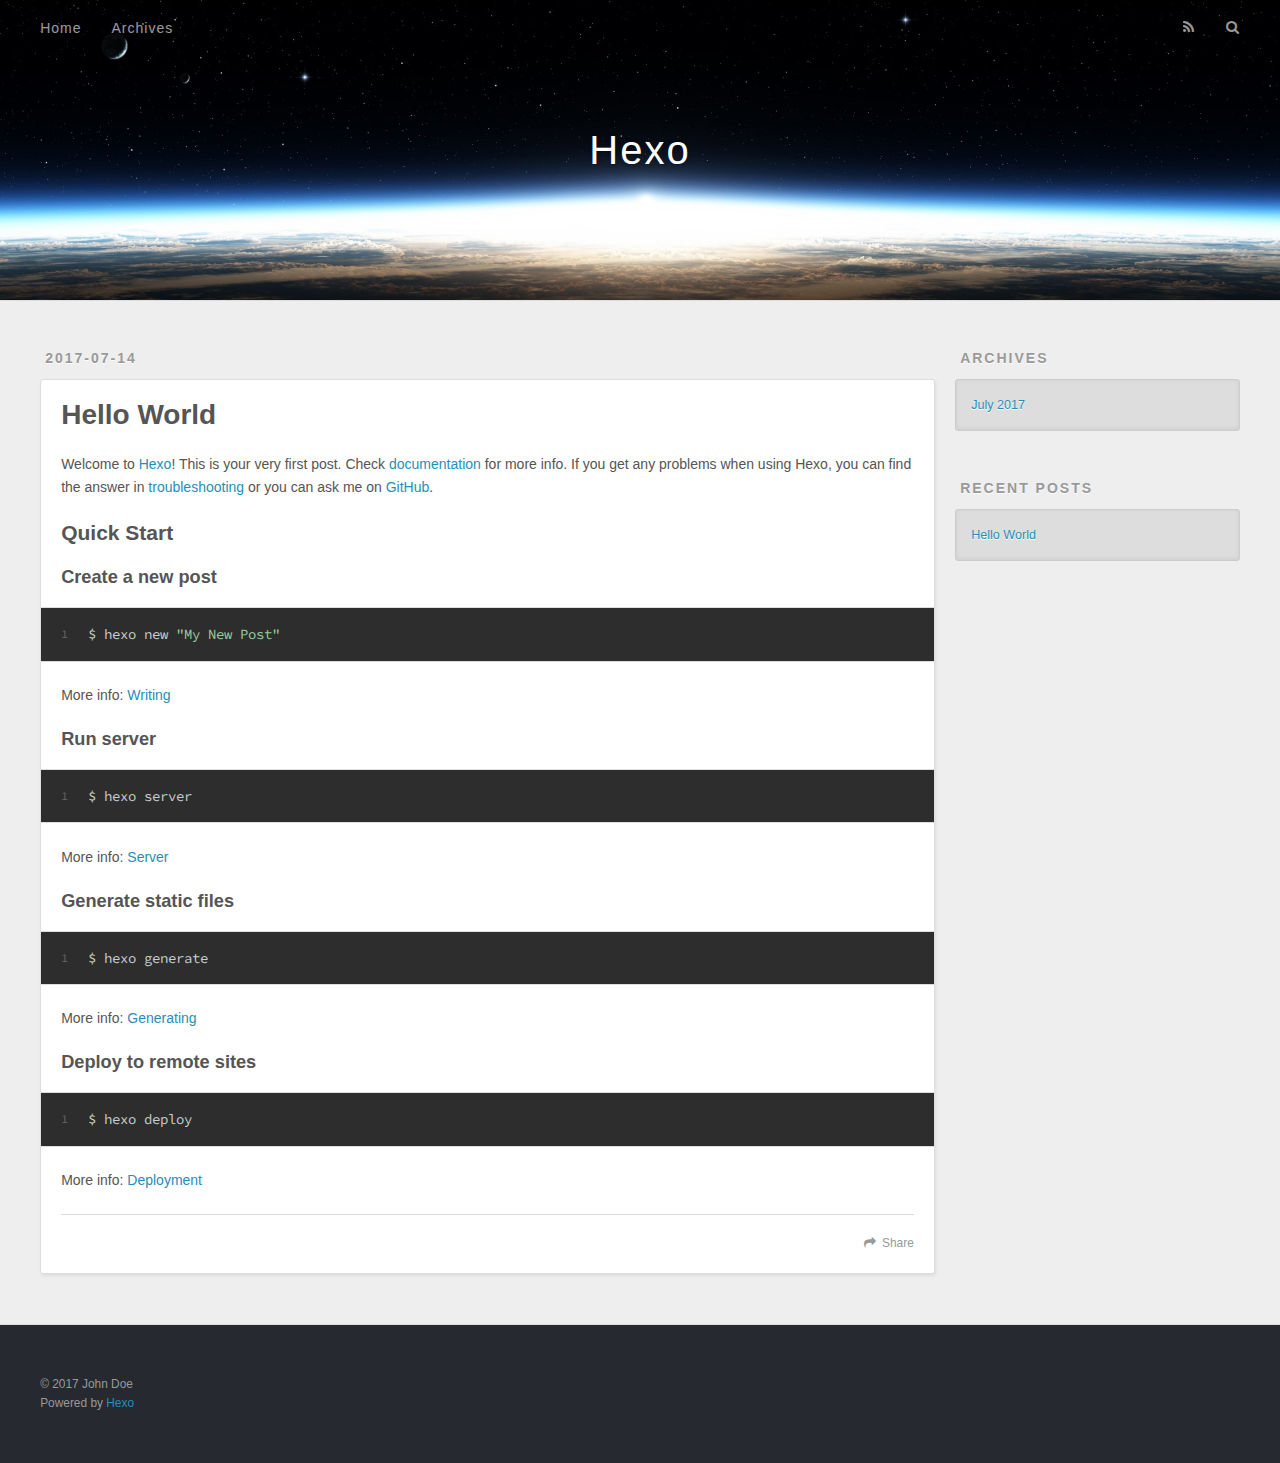
==== index.html @ 84d91fdc "Site updated: 2017-07-14 20:19:17" ====
<!DOCTYPE html>
<html>
<head>
  <meta charset="utf-8">
  
  <title>Hexo</title>
  <meta name="viewport" content="width=device-width, initial-scale=1, maximum-scale=1">
  <meta property="og:type" content="website">
<meta property="og:title" content="Hexo">
<meta property="og:url" content="http://yoursite.com/index.html">
<meta property="og:site_name" content="Hexo">
<meta name="twitter:card" content="summary">
<meta name="twitter:title" content="Hexo">
  
    <link rel="alternate" href="/atom.xml" title="Hexo" type="application/atom+xml">
  
  
    <link rel="icon" href="/favicon.png">
  
  
    <link href="//fonts.googleapis.com/css?family=Source+Code+Pro" rel="stylesheet" type="text/css">
  
  <link rel="stylesheet" href="/css/style.css">
  

</head>

<body>
  <div id="container">
    <div id="wrap">
      <header id="header">
  <div id="banner"></div>
  <div id="header-outer" class="outer">
    <div id="header-title" class="inner">
      <h1 id="logo-wrap">
        <a href="/" id="logo">Hexo</a>
      </h1>
      
    </div>
    <div id="header-inner" class="inner">
      <nav id="main-nav">
        <a id="main-nav-toggle" class="nav-icon"></a>
        
          <a class="main-nav-link" href="/">Home</a>
        
          <a class="main-nav-link" href="/archives">Archives</a>
        
      </nav>
      <nav id="sub-nav">
        
          <a id="nav-rss-link" class="nav-icon" href="/atom.xml" title="RSS Feed"></a>
        
        <a id="nav-search-btn" class="nav-icon" title="Search"></a>
      </nav>
      <div id="search-form-wrap">
        <form action="//google.com/search" method="get" accept-charset="UTF-8" class="search-form"><input type="search" name="q" class="search-form-input" placeholder="Search"><button type="submit" class="search-form-submit">&#xF002;</button><input type="hidden" name="sitesearch" value="http://yoursite.com"></form>
      </div>
    </div>
  </div>
</header>
      <div class="outer">
        <section id="main">
  
    <article id="post-hello-world" class="article article-type-post" itemscope itemprop="blogPost">
  <div class="article-meta">
    <a href="/2017/07/14/hello-world/" class="article-date">
  <time datetime="2017-07-14T12:05:17.000Z" itemprop="datePublished">2017-07-14</time>
</a>
    
  </div>
  <div class="article-inner">
    
    
      <header class="article-header">
        
  
    <h1 itemprop="name">
      <a class="article-title" href="/2017/07/14/hello-world/">Hello World</a>
    </h1>
  

      </header>
    
    <div class="article-entry" itemprop="articleBody">
      
        <p>Welcome to <a href="https://hexo.io/" target="_blank" rel="external">Hexo</a>! This is your very first post. Check <a href="https://hexo.io/docs/" target="_blank" rel="external">documentation</a> for more info. If you get any problems when using Hexo, you can find the answer in <a href="https://hexo.io/docs/troubleshooting.html" target="_blank" rel="external">troubleshooting</a> or you can ask me on <a href="https://github.com/hexojs/hexo/issues" target="_blank" rel="external">GitHub</a>.</p>
<h2 id="Quick-Start"><a href="#Quick-Start" class="headerlink" title="Quick Start"></a>Quick Start</h2><h3 id="Create-a-new-post"><a href="#Create-a-new-post" class="headerlink" title="Create a new post"></a>Create a new post</h3><figure class="highlight bash"><table><tr><td class="gutter"><pre><div class="line">1</div></pre></td><td class="code"><pre><div class="line">$ hexo new <span class="string">"My New Post"</span></div></pre></td></tr></table></figure>
<p>More info: <a href="https://hexo.io/docs/writing.html" target="_blank" rel="external">Writing</a></p>
<h3 id="Run-server"><a href="#Run-server" class="headerlink" title="Run server"></a>Run server</h3><figure class="highlight bash"><table><tr><td class="gutter"><pre><div class="line">1</div></pre></td><td class="code"><pre><div class="line">$ hexo server</div></pre></td></tr></table></figure>
<p>More info: <a href="https://hexo.io/docs/server.html" target="_blank" rel="external">Server</a></p>
<h3 id="Generate-static-files"><a href="#Generate-static-files" class="headerlink" title="Generate static files"></a>Generate static files</h3><figure class="highlight bash"><table><tr><td class="gutter"><pre><div class="line">1</div></pre></td><td class="code"><pre><div class="line">$ hexo generate</div></pre></td></tr></table></figure>
<p>More info: <a href="https://hexo.io/docs/generating.html" target="_blank" rel="external">Generating</a></p>
<h3 id="Deploy-to-remote-sites"><a href="#Deploy-to-remote-sites" class="headerlink" title="Deploy to remote sites"></a>Deploy to remote sites</h3><figure class="highlight bash"><table><tr><td class="gutter"><pre><div class="line">1</div></pre></td><td class="code"><pre><div class="line">$ hexo deploy</div></pre></td></tr></table></figure>
<p>More info: <a href="https://hexo.io/docs/deployment.html" target="_blank" rel="external">Deployment</a></p>

      
    </div>
    <footer class="article-footer">
      <a data-url="http://yoursite.com/2017/07/14/hello-world/" data-id="cj53tt9d00000xt2ygjlxd0qi" class="article-share-link">Share</a>
      
      
    </footer>
  </div>
  
</article>


  

</section>
        
          <aside id="sidebar">
  
    

  
    

  
    
  
    
  <div class="widget-wrap">
    <h3 class="widget-title">Archives</h3>
    <div class="widget">
      <ul class="archive-list"><li class="archive-list-item"><a class="archive-list-link" href="/archives/2017/07/">July 2017</a></li></ul>
    </div>
  </div>


  
    
  <div class="widget-wrap">
    <h3 class="widget-title">Recent Posts</h3>
    <div class="widget">
      <ul>
        
          <li>
            <a href="/2017/07/14/hello-world/">Hello World</a>
          </li>
        
      </ul>
    </div>
  </div>

  
</aside>
        
      </div>
      <footer id="footer">
  
  <div class="outer">
    <div id="footer-info" class="inner">
      &copy; 2017 John Doe<br>
      Powered by <a href="http://hexo.io/" target="_blank">Hexo</a>
    </div>
  </div>
</footer>
    </div>
    <nav id="mobile-nav">
  
    <a href="/" class="mobile-nav-link">Home</a>
  
    <a href="/archives" class="mobile-nav-link">Archives</a>
  
</nav>
    

<script src="//ajax.googleapis.com/ajax/libs/jquery/2.0.3/jquery.min.js"></script>


  <link rel="stylesheet" href="/fancybox/jquery.fancybox.css">
  <script src="/fancybox/jquery.fancybox.pack.js"></script>


<script src="/js/script.js"></script>

  </div>
</body>
</html>
---- css/style.css ----
body {
  width: 100%;
}
body:before,
body:after {
  content: "";
  display: table;
}
body:after {
  clear: both;
}
html,
body,
div,
span,
applet,
object,
iframe,
h1,
h2,
h3,
h4,
h5,
h6,
p,
blockquote,
pre,
a,
abbr,
acronym,
address,
big,
cite,
code,
del,
dfn,
em,
img,
ins,
kbd,
q,
s,
samp,
small,
strike,
strong,
sub,
sup,
tt,
var,
dl,
dt,
dd,
ol,
ul,
li,
fieldset,
form,
label,
legend,
table,
caption,
tbody,
tfoot,
thead,
tr,
th,
td {
  margin: 0;
  padding: 0;
  border: 0;
  outline: 0;
  font-weight: inherit;
  font-style: inherit;
  font-family: inherit;
  font-size: 100%;
  vertical-align: baseline;
}
body {
  line-height: 1;
  color: #000;
  background: #fff;
}
ol,
ul {
  list-style: none;
}
table {
  border-collapse: separate;
  border-spacing: 0;
  vertical-align: middle;
}
caption,
th,
td {
  text-align: left;
  font-weight: normal;
  vertical-align: middle;
}
a img {
  border: none;
}
input,
button {
  margin: 0;
  padding: 0;
}
input::-moz-focus-inner,
button::-moz-focus-inner {
  border: 0;
  padding: 0;
}
@font-face {
  font-family: FontAwesome;
  font-style: normal;
  font-weight: normal;
  src: url("fonts/fontawesome-webfont.eot?v=#4.0.3");
  src: url("fonts/fontawesome-webfont.eot?#iefix&v=#4.0.3") format("embedded-opentype"), url("fonts/fontawesome-webfont.woff?v=#4.0.3") format("woff"), url("fonts/fontawesome-webfont.ttf?v=#4.0.3") format("truetype"), url("fonts/fontawesome-webfont.svg#fontawesomeregular?v=#4.0.3") format("svg");
}
html,
body,
#container {
  height: 100%;
}
body {
  background: #eee;
  font: 14px "Helvetica Neue", Helvetica, Arial, sans-serif;
  -webkit-text-size-adjust: 100%;
}
.outer {
  max-width: 1220px;
  margin: 0 auto;
  padding: 0 20px;
}
.outer:before,
.outer:after {
  content: "";
  display: table;
}
.outer:after {
  clear: both;
}
.inner {
  display: inline;
  float: left;
  width: 98.33333333333333%;
  margin: 0 0.833333333333333%;
}
.left,
.alignleft {
  float: left;
}
.right,
.alignright {
  float: right;
}
.clear {
  clear: both;
}
#container {
  position: relative;
}
.mobile-nav-on {
  overflow: hidden;
}
#wrap {
  height: 100%;
  width: 100%;
  position: absolute;
  top: 0;
  left: 0;
  -webkit-transition: 0.2s ease-out;
  -moz-transition: 0.2s ease-out;
  -ms-transition: 0.2s ease-out;
  transition: 0.2s ease-out;
  z-index: 1;
  background: #eee;
}
.mobile-nav-on #wrap {
  left: 280px;
}
@media screen and (min-width: 768px) {
  #main {
    display: inline;
    float: left;
    width: 73.33333333333333%;
    margin: 0 0.833333333333333%;
  }
}
.article-date,
.article-category-link,
.archive-year,
.widget-title {
  text-decoration: none;
  text-transform: uppercase;
  letter-spacing: 2px;
  color: #999;
  margin-bottom: 1em;
  margin-left: 5px;
  line-height: 1em;
  text-shadow: 0 1px #fff;
  font-weight: bold;
}
.article-inner,
.archive-article-inner {
  background: #fff;
  -webkit-box-shadow: 1px 2px 3px #ddd;
  box-shadow: 1px 2px 3px #ddd;
  border: 1px solid #ddd;
  border-radius: 3px;
}
.article-entry h1,
.widget h1 {
  font-size: 2em;
}
.article-entry h2,
.widget h2 {
  font-size: 1.5em;
}
.article-entry h3,
.widget h3 {
  font-size: 1.3em;
}
.article-entry h4,
.widget h4 {
  font-size: 1.2em;
}
.article-entry h5,
.widget h5 {
  font-size: 1em;
}
.article-entry h6,
.widget h6 {
  font-size: 1em;
  color: #999;
}
.article-entry hr,
.widget hr {
  border: 1px dashed #ddd;
}
.article-entry strong,
.widget strong {
  font-weight: bold;
}
.article-entry em,
.widget em,
.article-entry cite,
.widget cite {
  font-style: italic;
}
.article-entry sup,
.widget sup,
.article-entry sub,
.widget sub {
  font-size: 0.75em;
  line-height: 0;
  position: relative;
  vertical-align: baseline;
}
.article-entry sup,
.widget sup {
  top: -0.5em;
}
.article-entry sub,
.widget sub {
  bottom: -0.2em;
}
.article-entry small,
.widget small {
  font-size: 0.85em;
}
.article-entry acronym,
.widget acronym,
.article-entry abbr,
.widget abbr {
  border-bottom: 1px dotted;
}
.article-entry ul,
.widget ul,
.article-entry ol,
.widget ol,
.article-entry dl,
.widget dl {
  margin: 0 20px;
  line-height: 1.6em;
}
.article-entry ul ul,
.widget ul ul,
.article-entry ol ul,
.widget ol ul,
.article-entry ul ol,
.widget ul ol,
.article-entry ol ol,
.widget ol ol {
  margin-top: 0;
  margin-bottom: 0;
}
.article-entry ul,
.widget ul {
  list-style: disc;
}
.article-entry ol,
.widget ol {
  list-style: decimal;
}
.article-entry dt,
.widget dt {
  font-weight: bold;
}
#header {
  height: 300px;
  position: relative;
  border-bottom: 1px solid #ddd;
}
#header:before,
#header:after {
  content: "";
  position: absolute;
  left: 0;
  right: 0;
  height: 40px;
}
#header:before {
  top: 0;
  background: -webkit-linear-gradient(rgba(0,0,0,0.2), transparent);
  background: -moz-linear-gradient(rgba(0,0,0,0.2), transparent);
  background: -ms-linear-gradient(rgba(0,0,0,0.2), transparent);
  background: linear-gradient(rgba(0,0,0,0.2), transparent);
}
#header:after {
  bottom: 0;
  background: -webkit-linear-gradient(transparent, rgba(0,0,0,0.2));
  background: -moz-linear-gradient(transparent, rgba(0,0,0,0.2));
  background: -ms-linear-gradient(transparent, rgba(0,0,0,0.2));
  background: linear-gradient(transparent, rgba(0,0,0,0.2));
}
#header-outer {
  height: 100%;
  position: relative;
}
#header-inner {
  position: relative;
  overflow: hidden;
}
#banner {
  position: absolute;
  top: 0;
  left: 0;
  width: 100%;
  height: 100%;
  background: url("images/banner.jpg") center #000;
  -webkit-background-size: cover;
  -moz-background-size: cover;
  background-size: cover;
  z-index: -1;
}
#header-title {
  text-align: center;
  height: 40px;
  position: absolute;
  top: 50%;
  left: 0;
  margin-top: -20px;
}
#logo,
#subtitle {
  text-decoration: none;
  color: #fff;
  font-weight: 300;
  text-shadow: 0 1px 4px rgba(0,0,0,0.3);
}
#logo {
  font-size: 40px;
  line-height: 40px;
  letter-spacing: 2px;
}
#subtitle {
  font-size: 16px;
  line-height: 16px;
  letter-spacing: 1px;
}
#subtitle-wrap {
  margin-top: 16px;
}
#main-nav {
  float: left;
  margin-left: -15px;
}
.nav-icon,
.main-nav-link {
  float: left;
  color: #fff;
  opacity: 0.6;
  text-decoration: none;
  text-shadow: 0 1px rgba(0,0,0,0.2);
  -webkit-transition: opacity 0.2s;
  -moz-transition: opacity 0.2s;
  -ms-transition: opacity 0.2s;
  transition: opacity 0.2s;
  display: block;
  padding: 20px 15px;
}
.nav-icon:hover,
.main-nav-link:hover {
  opacity: 1;
}
.nav-icon {
  font-family: FontAwesome;
  text-align: center;
  font-size: 14px;
  width: 14px;
  height: 14px;
  padding: 20px 15px;
  position: relative;
  cursor: pointer;
}
.main-nav-link {
  font-weight: 300;
  letter-spacing: 1px;
}
@media screen and (max-width: 479px) {
  .main-nav-link {
    display: none;
  }
}
#main-nav-toggle {
  display: none;
}
#main-nav-toggle:before {
  content: "\f0c9";
}
@media screen and (max-width: 479px) {
  #main-nav-toggle {
    display: block;
  }
}
#sub-nav {
  float: right;
  margin-right: -15px;
}
#nav-rss-link:before {
  content: "\f09e";
}
#nav-search-btn:before {
  content: "\f002";
}
#search-form-wrap {
  position: absolute;
  top: 15px;
  width: 150px;
  height: 30px;
  right: -150px;
  opacity: 0;
  -webkit-transition: 0.2s ease-out;
  -moz-transition: 0.2s ease-out;
  -ms-transition: 0.2s ease-out;
  transition: 0.2s ease-out;
}
#search-form-wrap.on {
  opacity: 1;
  right: 0;
}
@media screen and (max-width: 479px) {
  #search-form-wrap {
    width: 100%;
    right: -100%;
  }
}
.search-form {
  position: absolute;
  top: 0;
  left: 0;
  right: 0;
  background: #fff;
  padding: 5px 15px;
  border-radius: 15px;
  -webkit-box-shadow: 0 0 10px rgba(0,0,0,0.3);
  box-shadow: 0 0 10px rgba(0,0,0,0.3);
}
.search-form-input {
  border: none;
  background: none;
  color: #555;
  width: 100%;
  font: 13px "Helvetica Neue", Helvetica, Arial, sans-serif;
  outline: none;
}
.search-form-input::-webkit-search-results-decoration,
.search-form-input::-webkit-search-cancel-button {
  -webkit-appearance: none;
}
.search-form-submit {
  position: absolute;
  top: 50%;
  right: 10px;
  margin-top: -7px;
  font: 13px FontAwesome;
  border: none;
  background: none;
  color: #bbb;
  cursor: pointer;
}
.search-form-submit:hover,
.search-form-submit:focus {
  color: #777;
}
.article {
  margin: 50px 0;
}
.article-inner {
  overflow: hidden;
}
.article-meta:before,
.article-meta:after {
  content: "";
  display: table;
}
.article-meta:after {
  clear: both;
}
.article-date {
  float: left;
}
.article-category {
  float: left;
  line-height: 1em;
  color: #ccc;
  text-shadow: 0 1px #fff;
  margin-left: 8px;
}
.article-category:before {
  content: "\2022";
}
.article-category-link {
  margin: 0 12px 1em;
}
.article-header {
  padding: 20px 20px 0;
}
.article-title {
  text-decoration: none;
  font-size: 2em;
  font-weight: bold;
  color: #555;
  line-height: 1.1em;
  -webkit-transition: color 0.2s;
  -moz-transition: color 0.2s;
  -ms-transition: color 0.2s;
  transition: color 0.2s;
}
a.article-title:hover {
  color: #258fb8;
}
.article-entry {
  color: #555;
  padding: 0 20px;
}
.article-entry:before,
.article-entry:after {
  content: "";
  display: table;
}
.article-entry:after {
  clear: both;
}
.article-entry p,
.article-entry table {
  line-height: 1.6em;
  margin: 1.6em 0;
}
.article-entry h1,
.article-entry h2,
.article-entry h3,
.article-entry h4,
.article-entry h5,
.article-entry h6 {
  font-weight: bold;
}
.article-entry h1,
.article-entry h2,
.article-entry h3,
.article-entry h4,
.article-entry h5,
.article-entry h6 {
  line-height: 1.1em;
  margin: 1.1em 0;
}
.article-entry a {
  color: #258fb8;
  text-decoration: none;
}
.article-entry a:hover {
  text-decoration: underline;
}
.article-entry ul,
.article-entry ol,
.article-entry dl {
  margin-top: 1.6em;
  margin-bottom: 1.6em;
}
.article-entry img,
.article-entry video {
  max-width: 100%;
  height: auto;
  display: block;
  margin: auto;
}
.article-entry iframe {
  border: none;
}
.article-entry table {
  width: 100%;
  border-collapse: collapse;
  border-spacing: 0;
}
.article-entry th {
  font-weight: bold;
  border-bottom: 3px solid #ddd;
  padding-bottom: 0.5em;
}
.article-entry td {
  border-bottom: 1px solid #ddd;
  padding: 10px 0;
}
.article-entry blockquote {
  font-family: Georgia, "Times New Roman", serif;
  font-size: 1.4em;
  margin: 1.6em 20px;
  text-align: center;
}
.article-entry blockquote footer {
  font-size: 14px;
  margin: 1.6em 0;
  font-family: "Helvetica Neue", Helvetica, Arial, sans-serif;
}
.article-entry blockquote footer cite:before {
  content: "—";
  padding: 0 0.5em;
}
.article-entry .pullquote {
  text-align: left;
  width: 45%;
  margin: 0;
}
.article-entry .pullquote.left {
  margin-left: 0.5em;
  margin-right: 1em;
}
.article-entry .pullquote.right {
  margin-right: 0.5em;
  margin-left: 1em;
}
.article-entry .caption {
  color: #999;
  display: block;
  font-size: 0.9em;
  margin-top: 0.5em;
  position: relative;
  text-align: center;
}
.article-entry .video-container {
  position: relative;
  padding-top: 56.25%;
  height: 0;
  overflow: hidden;
}
.article-entry .video-container iframe,
.article-entry .video-container object,
.article-entry .video-container embed {
  position: absolute;
  top: 0;
  left: 0;
  width: 100%;
  height: 100%;
  margin-top: 0;
}
.article-more-link a {
  display: inline-block;
  line-height: 1em;
  padding: 6px 15px;
  border-radius: 15px;
  background: #eee;
  color: #999;
  text-shadow: 0 1px #fff;
  text-decoration: none;
}
.article-more-link a:hover {
  background: #258fb8;
  color: #fff;
  text-decoration: none;
  text-shadow: 0 1px #1e7293;
}
.article-footer {
  font-size: 0.85em;
  line-height: 1.6em;
  border-top: 1px solid #ddd;
  padding-top: 1.6em;
  margin: 0 20px 20px;
}
.article-footer:before,
.article-footer:after {
  content: "";
  display: table;
}
.article-footer:after {
  clear: both;
}
.article-footer a {
  color: #999;
  text-decoration: none;
}
.article-footer a:hover {
  color: #555;
}
.article-tag-list-item {
  float: left;
  margin-right: 10px;
}
.article-tag-list-link:before {
  content: "#";
}
.article-comment-link {
  float: right;
}
.article-comment-link:before {
  content: "\f075";
  font-family: FontAwesome;
  padding-right: 8px;
}
.article-share-link {
  cursor: pointer;
  float: right;
  margin-left: 20px;
}
.article-share-link:before {
  content: "\f064";
  font-family: FontAwesome;
  padding-right: 6px;
}
#article-nav {
  position: relative;
}
#article-nav:before,
#article-nav:after {
  content: "";
  display: table;
}
#article-nav:after {
  clear: both;
}
@media screen and (min-width: 768px) {
  #article-nav {
    margin: 50px 0;
  }
  #article-nav:before {
    width: 8px;
    height: 8px;
    position: absolute;
    top: 50%;
    left: 50%;
    margin-top: -4px;
    margin-left: -4px;
    content: "";
    border-radius: 50%;
    background: #ddd;
    -webkit-box-shadow: 0 1px 2px #fff;
    box-shadow: 0 1px 2px #fff;
  }
}
.article-nav-link-wrap {
  text-decoration: none;
  text-shadow: 0 1px #fff;
  color: #999;
  -webkit-box-sizing: border-box;
  -moz-box-sizing: border-box;
  box-sizing: border-box;
  margin-top: 50px;
  text-align: center;
  display: block;
}
.article-nav-link-wrap:hover {
  color: #555;
}
@media screen and (min-width: 768px) {
  .article-nav-link-wrap {
    width: 50%;
    margin-top: 0;
  }
}
@media screen and (min-width: 768px) {
  #article-nav-newer {
    float: left;
    text-align: right;
    padding-right: 20px;
  }
}
@media screen and (min-width: 768px) {
  #article-nav-older {
    float: right;
    text-align: left;
    padding-left: 20px;
  }
}
.article-nav-caption {
  text-transform: uppercase;
  letter-spacing: 2px;
  color: #ddd;
  line-height: 1em;
  font-weight: bold;
}
#article-nav-newer .article-nav-caption {
  margin-right: -2px;
}
.article-nav-title {
  font-size: 0.85em;
  line-height: 1.6em;
  margin-top: 0.5em;
}
.article-share-box {
  position: absolute;
  display: none;
  background: #fff;
  -webkit-box-shadow: 1px 2px 10px rgba(0,0,0,0.2);
  box-shadow: 1px 2px 10px rgba(0,0,0,0.2);
  border-radius: 3px;
  margin-left: -145px;
  overflow: hidden;
  z-index: 1;
}
.article-share-box.on {
  display: block;
}
.article-share-input {
  width: 100%;
  background: none;
  -webkit-box-sizing: border-box;
  -moz-box-sizing: border-box;
  box-sizing: border-box;
  font: 14px "Helvetica Neue", Helvetica, Arial, sans-serif;
  padding: 0 15px;
  color: #555;
  outline: none;
  border: 1px solid #ddd;
  border-radius: 3px 3px 0 0;
  height: 36px;
  line-height: 36px;
}
.article-share-links {
  background: #eee;
}
.article-share-links:before,
.article-share-links:after {
  content: "";
  display: table;
}
.article-share-links:after {
  clear: both;
}
.article-share-twitter,
.article-share-facebook,
.article-share-pinterest,
.article-share-google {
  width: 50px;
  height: 36px;
  display: block;
  float: left;
  position: relative;
  color: #999;
  text-shadow: 0 1px #fff;
}
.article-share-twitter:before,
.article-share-facebook:before,
.article-share-pinterest:before,
.article-share-google:before {
  font-size: 20px;
  font-family: FontAwesome;
  width: 20px;
  height: 20px;
  position: absolute;
  top: 50%;
  left: 50%;
  margin-top: -10px;
  margin-left: -10px;
  text-align: center;
}
.article-share-twitter:hover,
.article-share-facebook:hover,
.article-share-pinterest:hover,
.article-share-google:hover {
  color: #fff;
}
.article-share-twitter:before {
  content: "\f099";
}
.article-share-twitter:hover {
  background: #00aced;
  text-shadow: 0 1px #008abe;
}
.article-share-facebook:before {
  content: "\f09a";
}
.article-share-facebook:hover {
  background: #3b5998;
  text-shadow: 0 1px #2f477a;
}
.article-share-pinterest:before {
  content: "\f0d2";
}
.article-share-pinterest:hover {
  background: #cb2027;
  text-shadow: 0 1px #a21a1f;
}
.article-share-google:before {
  content: "\f0d5";
}
.article-share-google:hover {
  background: #dd4b39;
  text-shadow: 0 1px #be3221;
}
.article-gallery {
  background: #000;
  position: relative;
}
.article-gallery-photos {
  position: relative;
  overflow: hidden;
}
.article-gallery-img {
  display: none;
  max-width: 100%;
}
.article-gallery-img:first-child {
  display: block;
}
.article-gallery-img.loaded {
  position: absolute;
  display: block;
}
.article-gallery-img img {
  display: block;
  max-width: 100%;
  margin: 0 auto;
}
#comments {
  background: #fff;
  -webkit-box-shadow: 1px 2px 3px #ddd;
  box-shadow: 1px 2px 3px #ddd;
  padding: 20px;
  border: 1px solid #ddd;
  border-radius: 3px;
  margin: 50px 0;
}
#comments a {
  color: #258fb8;
}
.archives-wrap {
  margin: 50px 0;
}
.archives:before,
.archives:after {
  content: "";
  display: table;
}
.archives:after {
  clear: both;
}
.archive-year-wrap {
  margin-bottom: 1em;
}
.archives {
  -webkit-column-gap: 10px;
  -moz-column-gap: 10px;
  column-gap: 10px;
}
@media screen and (min-width: 480px) and (max-width: 767px) {
  .archives {
    -webkit-column-count: 2;
    -moz-column-count: 2;
    column-count: 2;
  }
}
@media screen and (min-width: 768px) {
  .archives {
    -webkit-column-count: 3;
    -moz-column-count: 3;
    column-count: 3;
  }
}
.archive-article {
  -webkit-column-break-inside: avoid;
  page-break-inside: avoid;
  overflow: hidden;
  break-inside: avoid-column;
}
.archive-article-inner {
  padding: 10px;
  margin-bottom: 15px;
}
.archive-article-title {
  text-decoration: none;
  font-weight: bold;
  color: #555;
  -webkit-transition: color 0.2s;
  -moz-transition: color 0.2s;
  -ms-transition: color 0.2s;
  transition: color 0.2s;
  line-height: 1.6em;
}
.archive-article-title:hover {
  color: #258fb8;
}
.archive-article-footer {
  margin-top: 1em;
}
.archive-article-date {
  color: #999;
  text-decoration: none;
  font-size: 0.85em;
  line-height: 1em;
  margin-bottom: 0.5em;
  display: block;
}
#page-nav {
  margin: 50px auto;
  background: #fff;
  -webkit-box-shadow: 1px 2px 3px #ddd;
  box-shadow: 1px 2px 3px #ddd;
  border: 1px solid #ddd;
  border-radius: 3px;
  text-align: center;
  color: #999;
  overflow: hidden;
}
#page-nav:before,
#page-nav:after {
  content: "";
  display: table;
}
#page-nav:after {
  clear: both;
}
#page-nav a,
#page-nav span {
  padding: 10px 20px;
  line-height: 1;
  height: 2ex;
}
#page-nav a {
  color: #999;
  text-decoration: none;
}
#page-nav a:hover {
  background: #999;
  color: #fff;
}
#page-nav .prev {
  float: left;
}
#page-nav .next {
  float: right;
}
#page-nav .page-number {
  display: inline-block;
}
@media screen and (max-width: 479px) {
  #page-nav .page-number {
    display: none;
  }
}
#page-nav .current {
  color: #555;
  font-weight: bold;
}
#page-nav .space {
  color: #ddd;
}
#footer {
  background: #262a30;
  padding: 50px 0;
  border-top: 1px solid #ddd;
  color: #999;
}
#footer a {
  color: #258fb8;
  text-decoration: none;
}
#footer a:hover {
  text-decoration: underline;
}
#footer-info {
  line-height: 1.6em;
  font-size: 0.85em;
}
.article-entry pre,
.article-entry .highlight {
  background: #2d2d2d;
  margin: 0 -20px;
  padding: 15px 20px;
  border-style: solid;
  border-color: #ddd;
  border-width: 1px 0;
  overflow: auto;
  color: #ccc;
  line-height: 22.400000000000002px;
}
.article-entry .highlight .gutter pre,
.article-entry .gist .gist-file .gist-data .line-numbers {
  color: #666;
  font-size: 0.85em;
}
.article-entry pre,
.article-entry code {
  font-family: "Source Code Pro", Consolas, Monaco, Menlo, Consolas, monospace;
}
.article-entry code {
  background: #eee;
  text-shadow: 0 1px #fff;
  padding: 0 0.3em;
}
.article-entry pre code {
  background: none;
  text-shadow: none;
  padding: 0;
}
.article-entry .highlight pre {
  border: none;
  margin: 0;
  padding: 0;
}
.article-entry .highlight table {
  margin: 0;
  width: auto;
}
.article-entry .highlight td {
  border: none;
  padding: 0;
}
.article-entry .highlight figcaption {
  font-size: 0.85em;
  color: #999;
  line-height: 1em;
  margin-bottom: 1em;
}
.article-entry .highlight figcaption:before,
.article-entry .highlight figcaption:after {
  content: "";
  display: table;
}
.article-entry .highlight figcaption:after {
  clear: both;
}
.article-entry .highlight figcaption a {
  float: right;
}
.article-entry .highlight .gutter pre {
  text-align: right;
  padding-right: 20px;
}
.article-entry .highlight .line {
  height: 22.400000000000002px;
}
.article-entry .highlight .line.marked {
  background: #515151;
}
.article-entry .gist {
  margin: 0 -20px;
  border-style: solid;
  border-color: #ddd;
  border-width: 1px 0;
  background: #2d2d2d;
  padding: 15px 20px 15px 0;
}
.article-entry .gist .gist-file {
  border: none;
  font-family: "Source Code Pro", Consolas, Monaco, Menlo, Consolas, monospace;
  margin: 0;
}
.article-entry .gist .gist-file .gist-data {
  background: none;
  border: none;
}
.article-entry .gist .gist-file .gist-data .line-numbers {
  background: none;
  border: none;
  padding: 0 20px 0 0;
}
.article-entry .gist .gist-file .gist-data .line-data {
  padding: 0 !important;
}
.article-entry .gist .gist-file .highlight {
  margin: 0;
  padding: 0;
  border: none;
}
.article-entry .gist .gist-file .gist-meta {
  background: #2d2d2d;
  color: #999;
  font: 0.85em "Helvetica Neue", Helvetica, Arial, sans-serif;
  text-shadow: 0 0;
  padding: 0;
  margin-top: 1em;
  margin-left: 20px;
}
.article-entry .gist .gist-file .gist-meta a {
  color: #258fb8;
  font-weight: normal;
}
.article-entry .gist .gist-file .gist-meta a:hover {
  text-decoration: underline;
}
pre .comment,
pre .title {
  color: #999;
}
pre .variable,
pre .attribute,
pre .tag,
pre .regexp,
pre .ruby .constant,
pre .xml .tag .title,
pre .xml .pi,
pre .xml .doctype,
pre .html .doctype,
pre .css .id,
pre .css .class,
pre .css .pseudo {
  color: #f2777a;
}
pre .number,
pre .preprocessor,
pre .built_in,
pre .literal,
pre .params,
pre .constant {
  color: #f99157;
}
pre .class,
pre .ruby .class .title,
pre .css .rules .attribute {
  color: #9c9;
}
pre .string,
pre .value,
pre .inheritance,
pre .header,
pre .ruby .symbol,
pre .xml .cdata {
  color: #9c9;
}
pre .css .hexcolor {
  color: #6cc;
}
pre .function,
pre .python .decorator,
pre .python .title,
pre .ruby .function .title,
pre .ruby .title .keyword,
pre .perl .sub,
pre .javascript .title,
pre .coffeescript .title {
  color: #69c;
}
pre .keyword,
pre .javascript .function {
  color: #c9c;
}
@media screen and (max-width: 479px) {
  #mobile-nav {
    position: absolute;
    top: 0;
    left: 0;
    width: 280px;
    height: 100%;
    background: #191919;
    border-right: 1px solid #fff;
  }
}
@media screen and (max-width: 479px) {
  .mobile-nav-link {
    display: block;
    color: #999;
    text-decoration: none;
    padding: 15px 20px;
    font-weight: bold;
  }
  .mobile-nav-link:hover {
    color: #fff;
  }
}
@media screen and (min-width: 768px) {
  #sidebar {
    display: inline;
    float: left;
    width: 23.333333333333332%;
    margin: 0 0.833333333333333%;
  }
}
.widget-wrap {
  margin: 50px 0;
}
.widget {
  color: #777;
  text-shadow: 0 1px #fff;
  background: #ddd;
  -webkit-box-shadow: 0 -1px 4px #ccc inset;
  box-shadow: 0 -1px 4px #ccc inset;
  border: 1px solid #ccc;
  padding: 15px;
  border-radius: 3px;
}
.widget a {
  color: #258fb8;
  text-decoration: none;
}
.widget a:hover {
  text-decoration: underline;
}
.widget ul ul,
.widget ol ul,
.widget dl ul,
.widget ul ol,
.widget ol ol,
.widget dl ol,
.widget ul dl,
.widget ol dl,
.widget dl dl {
  margin-left: 15px;
  list-style: disc;
}
.widget {
  line-height: 1.6em;
  word-wrap: break-word;
  font-size: 0.9em;
}
.widget ul,
.widget ol {
  list-style: none;
  margin: 0;
}
.widget ul ul,
.widget ol ul,
.widget ul ol,
.widget ol ol {
  margin: 0 20px;
}
.widget ul ul,
.widget ol ul {
  list-style: disc;
}
.widget ul ol,
.widget ol ol {
  list-style: decimal;
}
.category-list-count,
.tag-list-count,
.archive-list-count {
  padding-left: 5px;
  color: #999;
  font-size: 0.85em;
}
.category-list-count:before,
.tag-list-count:before,
.archive-list-count:before {
  content: "(";
}
.category-list-count:after,
.tag-list-count:after,
.archive-list-count:after {
  content: ")";
}
.tagcloud a {
  margin-right: 5px;
  display: inline-block;
}
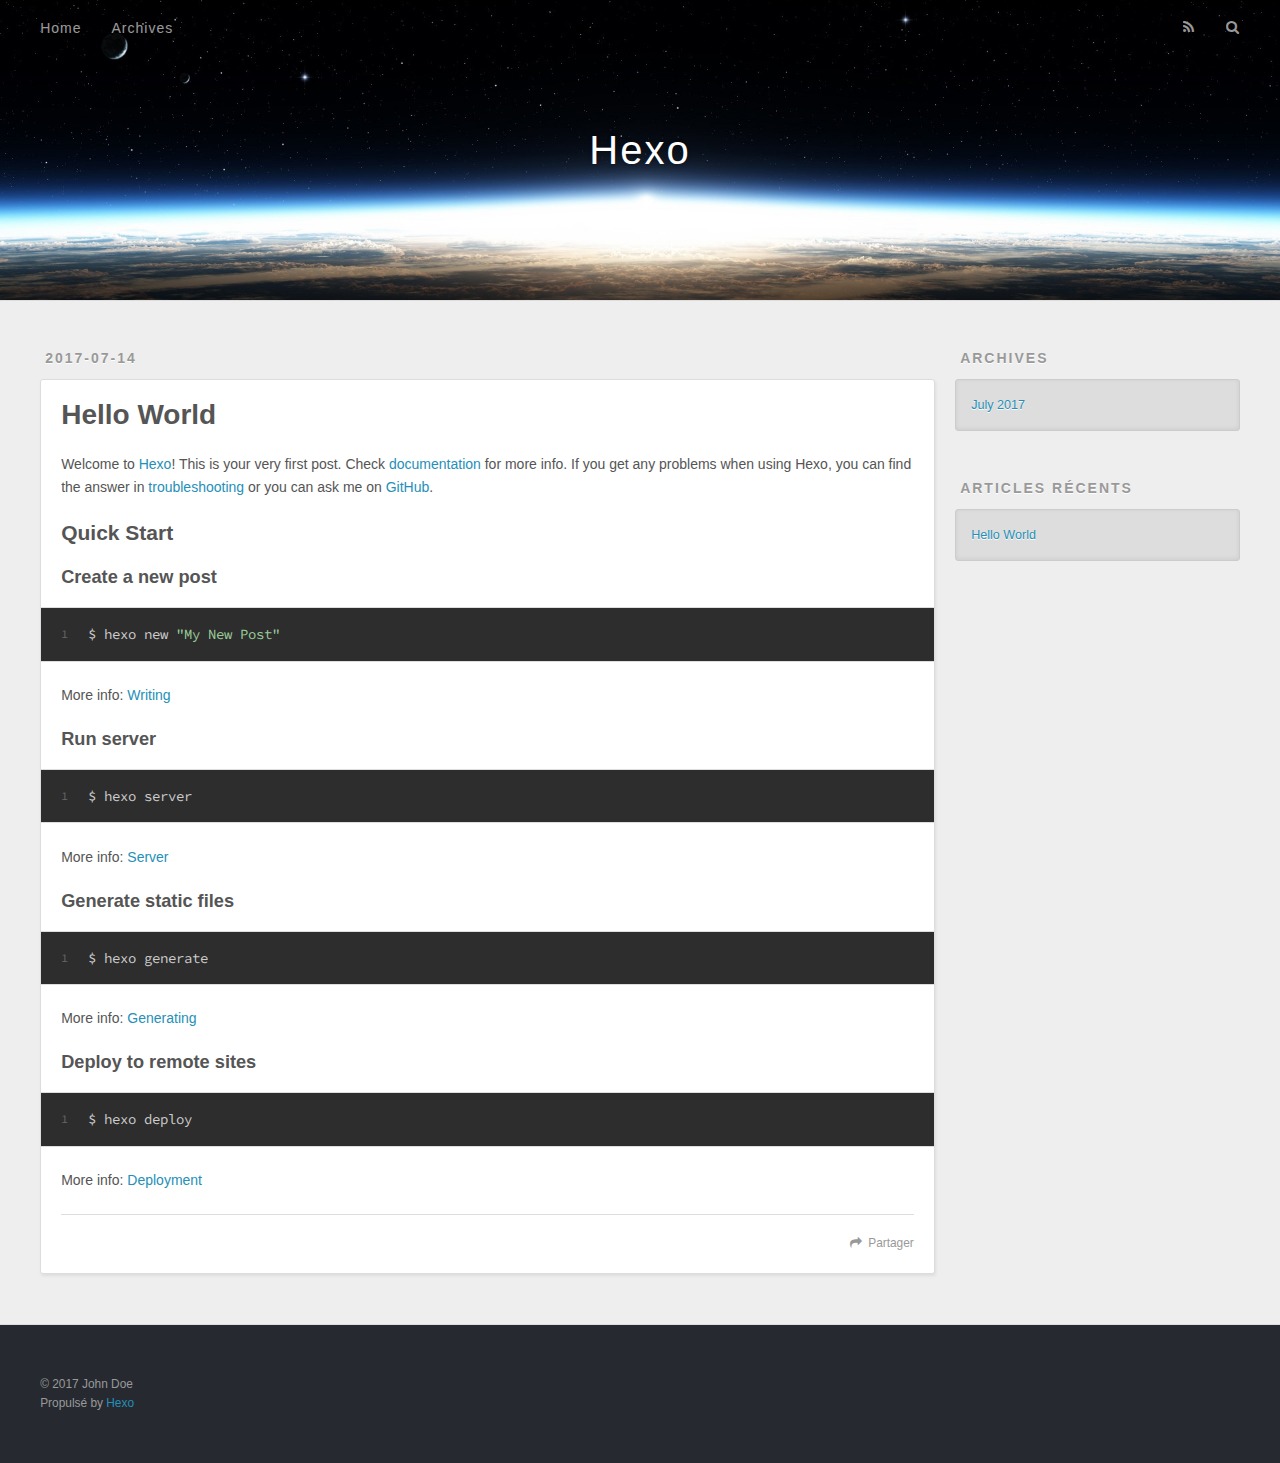
==== commit a8048129: "Site updated: 2017-07-14 20:26:17" ====
--- a/index.html
+++ b/index.html
@@ -48,9 +48,9 @@
       </nav>
       <nav id="sub-nav">
         
-          <a id="nav-rss-link" class="nav-icon" href="/atom.xml" title="RSS Feed"></a>
+          <a id="nav-rss-link" class="nav-icon" href="/atom.xml" title="Flux RSS"></a>
         
-        <a id="nav-search-btn" class="nav-icon" title="Search"></a>
+        <a id="nav-search-btn" class="nav-icon" title="Rechercher"></a>
       </nav>
       <div id="search-form-wrap">
         <form action="//google.com/search" method="get" accept-charset="UTF-8" class="search-form"><input type="search" name="q" class="search-form-input" placeholder="Search"><button type="submit" class="search-form-submit">&#xF002;</button><input type="hidden" name="sitesearch" value="http://yoursite.com"></form>
@@ -96,7 +96,7 @@
       
     </div>
     <footer class="article-footer">
-      <a data-url="http://yoursite.com/2017/07/14/hello-world/" data-id="cj53tt9d00000xt2ygjlxd0qi" class="article-share-link">Share</a>
+      <a data-url="http://yoursite.com/2017/07/14/hello-world/" data-id="cj53u7ltk00000e2yclcssgjl" class="article-share-link">Partager</a>
       
       
     </footer>
@@ -131,7 +131,7 @@
   
     
   <div class="widget-wrap">
-    <h3 class="widget-title">Recent Posts</h3>
+    <h3 class="widget-title">Articles récents</h3>
     <div class="widget">
       <ul>
         
@@ -152,7 +152,7 @@
   <div class="outer">
     <div id="footer-info" class="inner">
       &copy; 2017 John Doe<br>
-      Powered by <a href="http://hexo.io/" target="_blank">Hexo</a>
+      Propulsé by <a href="http://hexo.io/" target="_blank">Hexo</a>
     </div>
   </div>
 </footer>
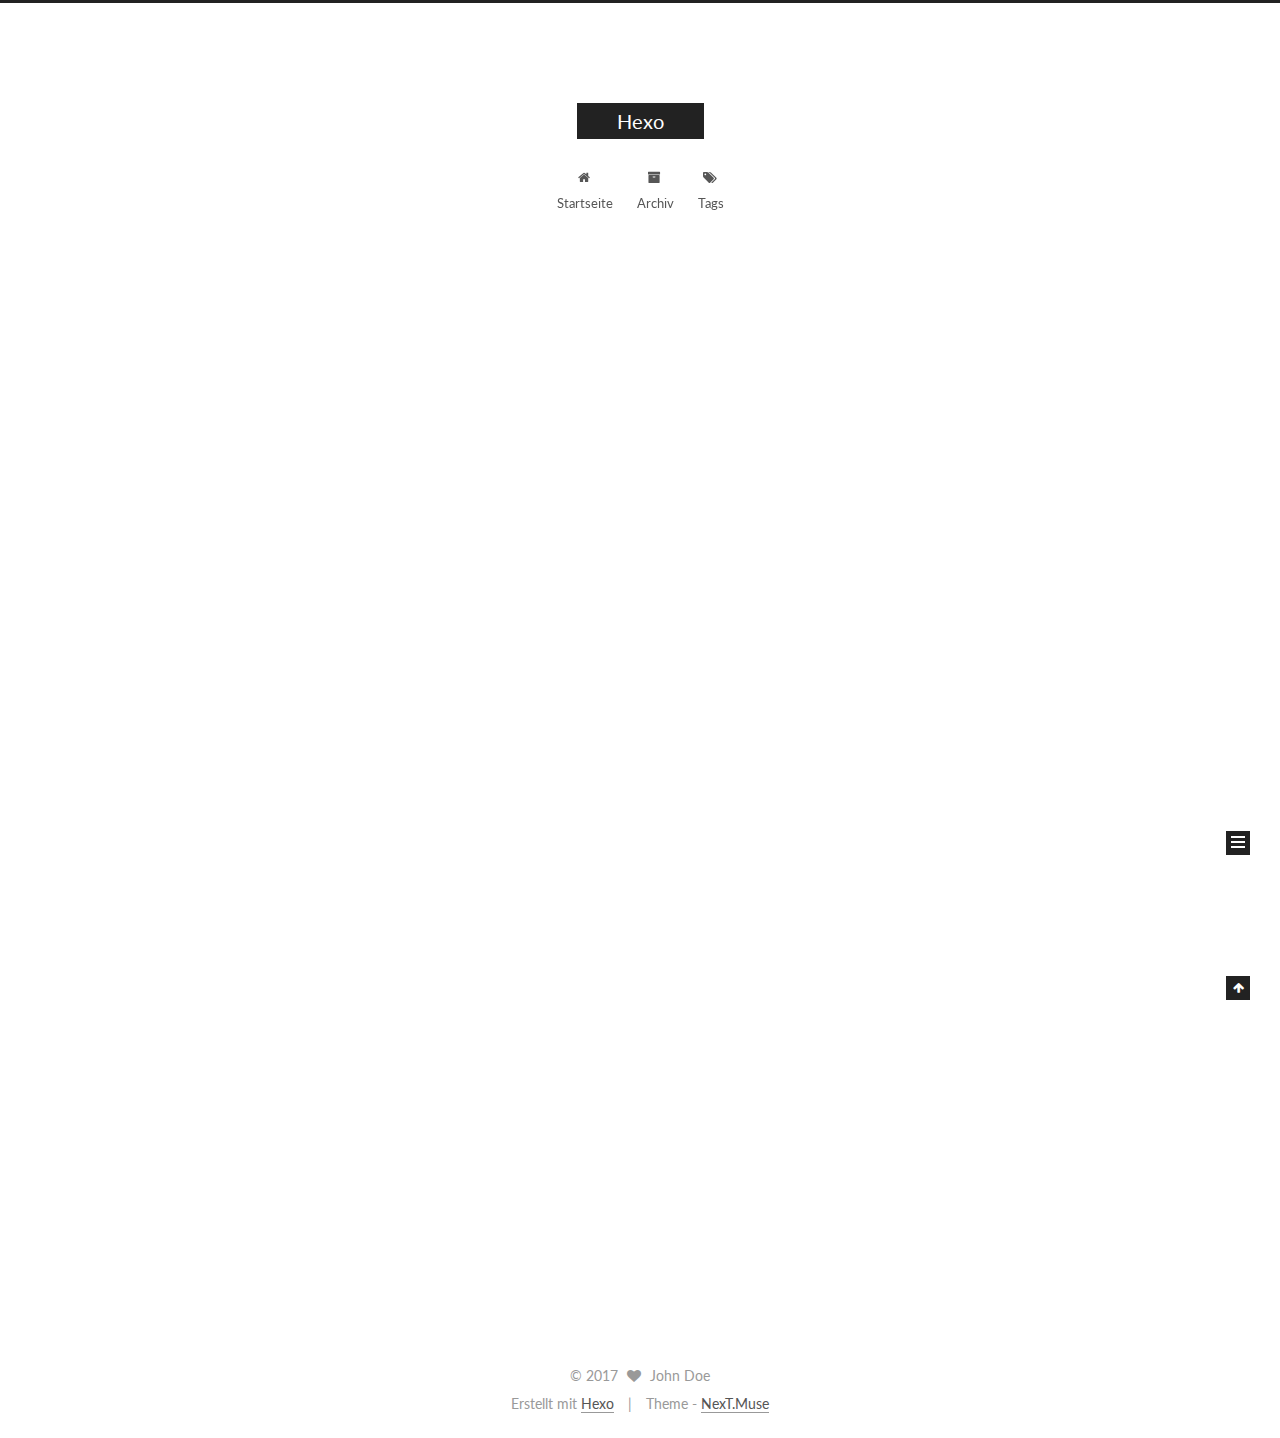
==== commit f308c4cf: "Site updated: 2017-07-14 20:49:13" ====
--- a/index.html
+++ b/index.html
@@ -1,89 +1,327 @@
 <!DOCTYPE html>
-<html>
+
+
+
+  
+
+
+<html class="theme-next muse use-motion" lang="">
 <head>
-  <meta charset="utf-8">
-  
-  <title>Hexo</title>
-  <meta name="viewport" content="width=device-width, initial-scale=1, maximum-scale=1">
-  <meta property="og:type" content="website">
+  <meta charset="UTF-8"/>
+<meta http-equiv="X-UA-Compatible" content="IE=edge" />
+<meta name="viewport" content="width=device-width, initial-scale=1, maximum-scale=1"/>
+
+
+
+
+
+
+
+
+
+<meta http-equiv="Cache-Control" content="no-transform" />
+<meta http-equiv="Cache-Control" content="no-siteapp" />
+
+
+
+
+
+
+
+
+
+
+
+
+
+
+
+  
+  
+  <link href="/lib/fancybox/source/jquery.fancybox.css?v=2.1.5" rel="stylesheet" type="text/css" />
+
+
+
+
+  
+  
+  
+  
+
+  
+    
+    
+  
+
+  
+
+  
+
+  
+
+  
+
+  
+    
+    
+    <link href="//fonts.googleapis.com/css?family=Lato:300,300italic,400,400italic,700,700italic&subset=latin,latin-ext" rel="stylesheet" type="text/css">
+  
+
+
+
+
+
+
+<link href="/lib/font-awesome/css/font-awesome.min.css?v=4.6.2" rel="stylesheet" type="text/css" />
+
+<link href="/css/main.css?v=5.1.1" rel="stylesheet" type="text/css" />
+
+
+  <meta name="keywords" content="Hexo, NexT" />
+
+
+
+
+
+
+
+
+  <link rel="shortcut icon" type="image/x-icon" href="/favicon.ico?v=5.1.1" />
+
+
+
+
+
+
+<meta property="og:type" content="website">
 <meta property="og:title" content="Hexo">
 <meta property="og:url" content="http://yoursite.com/index.html">
 <meta property="og:site_name" content="Hexo">
 <meta name="twitter:card" content="summary">
 <meta name="twitter:title" content="Hexo">
-  
-    <link rel="alternate" href="/atom.xml" title="Hexo" type="application/atom+xml">
-  
-  
-    <link rel="icon" href="/favicon.png">
-  
-  
-    <link href="//fonts.googleapis.com/css?family=Source+Code+Pro" rel="stylesheet" type="text/css">
-  
-  <link rel="stylesheet" href="/css/style.css">
-  
+
+
+
+<script type="text/javascript" id="hexo.configurations">
+  var NexT = window.NexT || {};
+  var CONFIG = {
+    root: '/',
+    scheme: 'Muse',
+    sidebar: {"position":"left","display":"post","offset":12,"offset_float":0,"b2t":false,"scrollpercent":false,"onmobile":false},
+    fancybox: true,
+    motion: true,
+    duoshuo: {
+      userId: '0',
+      author: 'Author'
+    },
+    algolia: {
+      applicationID: '',
+      apiKey: '',
+      indexName: '',
+      hits: {"per_page":10},
+      labels: {"input_placeholder":"Search for Posts","hits_empty":"We didn't find any results for the search: ${query}","hits_stats":"${hits} results found in ${time} ms"}
+    }
+  };
+</script>
+
+
+
+  <link rel="canonical" href="http://yoursite.com/"/>
+
+
+
+
+
+  <title>Hexo</title>
+  
+
+
+
+
+
+
+
+
+
+
+
+
+
 
 </head>
 
-<body>
-  <div id="container">
-    <div id="wrap">
-      <header id="header">
-  <div id="banner"></div>
-  <div id="header-outer" class="outer">
-    <div id="header-title" class="inner">
-      <h1 id="logo-wrap">
-        <a href="/" id="logo">Hexo</a>
-      </h1>
-      
+<body itemscope itemtype="http://schema.org/WebPage" lang="">
+
+  
+  
+    
+  
+
+  <div class="container sidebar-position-left 
+   page-home 
+ ">
+    <div class="headband"></div>
+
+    <header id="header" class="header" itemscope itemtype="http://schema.org/WPHeader">
+      <div class="header-inner"><div class="site-brand-wrapper">
+  <div class="site-meta ">
+    
+
+    <div class="custom-logo-site-title">
+      <a href="/"  class="brand" rel="start">
+        <span class="logo-line-before"><i></i></span>
+        <span class="site-title">Hexo</span>
+        <span class="logo-line-after"><i></i></span>
+      </a>
     </div>
-    <div id="header-inner" class="inner">
-      <nav id="main-nav">
-        <a id="main-nav-toggle" class="nav-icon"></a>
-        
-          <a class="main-nav-link" href="/">Home</a>
-        
-          <a class="main-nav-link" href="/archives">Archives</a>
-        
-      </nav>
-      <nav id="sub-nav">
-        
-          <a id="nav-rss-link" class="nav-icon" href="/atom.xml" title="Flux RSS"></a>
-        
-        <a id="nav-search-btn" class="nav-icon" title="Rechercher"></a>
-      </nav>
-      <div id="search-form-wrap">
-        <form action="//google.com/search" method="get" accept-charset="UTF-8" class="search-form"><input type="search" name="q" class="search-form-input" placeholder="Search"><button type="submit" class="search-form-submit">&#xF002;</button><input type="hidden" name="sitesearch" value="http://yoursite.com"></form>
-      </div>
-    </div>
+      
+        <p class="site-subtitle"></p>
+      
   </div>
-</header>
-      <div class="outer">
-        <section id="main">
-  
-    <article id="post-hello-world" class="article article-type-post" itemscope itemprop="blogPost">
-  <div class="article-meta">
-    <a href="/2017/07/14/hello-world/" class="article-date">
-  <time datetime="2017-07-14T12:05:17.000Z" itemprop="datePublished">2017-07-14</time>
-</a>
-    
+
+  <div class="site-nav-toggle">
+    <button>
+      <span class="btn-bar"></span>
+      <span class="btn-bar"></span>
+      <span class="btn-bar"></span>
+    </button>
   </div>
-  <div class="article-inner">
-    
-    
-      <header class="article-header">
-        
-  
-    <h1 itemprop="name">
-      <a class="article-title" href="/2017/07/14/hello-world/">Hello World</a>
-    </h1>
-  
-
+</div>
+
+<nav class="site-nav">
+  
+
+  
+    <ul id="menu" class="menu">
+      
+        
+        <li class="menu-item menu-item-home">
+          <a href="/" rel="section">
+            
+              <i class="menu-item-icon fa fa-fw fa-home"></i> <br />
+            
+            Startseite
+          </a>
+        </li>
+      
+        
+        <li class="menu-item menu-item-archives">
+          <a href="/archives/" rel="section">
+            
+              <i class="menu-item-icon fa fa-fw fa-archive"></i> <br />
+            
+            Archiv
+          </a>
+        </li>
+      
+        
+        <li class="menu-item menu-item-tags">
+          <a href="/tags/" rel="section">
+            
+              <i class="menu-item-icon fa fa-fw fa-tags"></i> <br />
+            
+            Tags
+          </a>
+        </li>
+      
+
+      
+    </ul>
+  
+
+  
+</nav>
+
+
+
+ </div>
+    </header>
+
+    <main id="main" class="main">
+      <div class="main-inner">
+        <div class="content-wrap">
+          <div id="content" class="content">
+            
+  <section id="posts" class="posts-expand">
+    
+      
+
+  
+
+  
+  
+  
+
+  <article class="post post-type-normal " itemscope itemtype="http://schema.org/Article">
+    <link itemprop="mainEntityOfPage" href="http://yoursite.com/2017/07/14/hello-world/">
+
+    <span hidden itemprop="author" itemscope itemtype="http://schema.org/Person">
+      <meta itemprop="name" content="John Doe">
+      <meta itemprop="description" content="">
+      <meta itemprop="image" content="/images/avatar.gif">
+    </span>
+
+    <span hidden itemprop="publisher" itemscope itemtype="http://schema.org/Organization">
+      <meta itemprop="name" content="Hexo">
+    </span>
+
+    
+      <header class="post-header">
+
+        
+        
+          <h1 class="post-title" itemprop="name headline">
+                
+                <a class="post-title-link" href="/2017/07/14/hello-world/" itemprop="url">Hello World</a></h1>
+        
+
+        <div class="post-meta">
+          <span class="post-time">
+            
+              <span class="post-meta-item-icon">
+                <i class="fa fa-calendar-o"></i>
+              </span>
+              
+                <span class="post-meta-item-text">Veröffentlicht am</span>
+              
+              <time title="Post created" itemprop="dateCreated datePublished" datetime="2017-07-14T20:05:17+08:00">
+                2017-07-14
+              </time>
+            
+
+            
+
+            
+          </span>
+
+          
+
+          
+            
+          
+
+          
+          
+
+          
+
+          
+
+          
+
+        </div>
       </header>
     
-    <div class="article-entry" itemprop="articleBody">
-      
-        <p>Welcome to <a href="https://hexo.io/" target="_blank" rel="external">Hexo</a>! This is your very first post. Check <a href="https://hexo.io/docs/" target="_blank" rel="external">documentation</a> for more info. If you get any problems when using Hexo, you can find the answer in <a href="https://hexo.io/docs/troubleshooting.html" target="_blank" rel="external">troubleshooting</a> or you can ask me on <a href="https://github.com/hexojs/hexo/issues" target="_blank" rel="external">GitHub</a>.</p>
+
+    <div class="post-body" itemprop="articleBody">
+
+      
+      
+
+      
+        
+          
+            <p>Welcome to <a href="https://hexo.io/" target="_blank" rel="external">Hexo</a>! This is your very first post. Check <a href="https://hexo.io/docs/" target="_blank" rel="external">documentation</a> for more info. If you get any problems when using Hexo, you can find the answer in <a href="https://hexo.io/docs/troubleshooting.html" target="_blank" rel="external">troubleshooting</a> or you can ask me on <a href="https://github.com/hexojs/hexo/issues" target="_blank" rel="external">GitHub</a>.</p>
 <h2 id="Quick-Start"><a href="#Quick-Start" class="headerlink" title="Quick Start"></a>Quick Start</h2><h3 id="Create-a-new-post"><a href="#Create-a-new-post" class="headerlink" title="Create a new post"></a>Create a new post</h3><figure class="highlight bash"><table><tr><td class="gutter"><pre><div class="line">1</div></pre></td><td class="code"><pre><div class="line">$ hexo new <span class="string">"My New Post"</span></div></pre></td></tr></table></figure>
 <p>More info: <a href="https://hexo.io/docs/writing.html" target="_blank" rel="external">Writing</a></p>
 <h3 id="Run-server"><a href="#Run-server" class="headerlink" title="Run server"></a>Run server</h3><figure class="highlight bash"><table><tr><td class="gutter"><pre><div class="line">1</div></pre></td><td class="code"><pre><div class="line">$ hexo server</div></pre></td></tr></table></figure>
@@ -93,88 +331,283 @@
 <h3 id="Deploy-to-remote-sites"><a href="#Deploy-to-remote-sites" class="headerlink" title="Deploy to remote sites"></a>Deploy to remote sites</h3><figure class="highlight bash"><table><tr><td class="gutter"><pre><div class="line">1</div></pre></td><td class="code"><pre><div class="line">$ hexo deploy</div></pre></td></tr></table></figure>
 <p>More info: <a href="https://hexo.io/docs/deployment.html" target="_blank" rel="external">Deployment</a></p>
 
+          
+        
       
     </div>
-    <footer class="article-footer">
-      <a data-url="http://yoursite.com/2017/07/14/hello-world/" data-id="cj53u7ltk00000e2yclcssgjl" class="article-share-link">Partager</a>
-      
+
+    <div>
+      
+    </div>
+
+    <div>
+      
+    </div>
+
+    <div>
+      
+    </div>
+
+    <footer class="post-footer">
+      
+
+      
+
+      
+
+      
+      
+        <div class="post-eof"></div>
       
     </footer>
-  </div>
-  
-</article>
-
-
-  
-
-</section>
-        
-          <aside id="sidebar">
-  
-    
-
-  
-    
-
-  
-    
-  
-    
-  <div class="widget-wrap">
-    <h3 class="widget-title">Archives</h3>
-    <div class="widget">
-      <ul class="archive-list"><li class="archive-list-item"><a class="archive-list-link" href="/archives/2017/07/">July 2017</a></li></ul>
+  </article>
+
+
+    
+  </section>
+
+  
+
+
+          </div>
+          
+
+
+          
+
+        </div>
+        
+          
+  
+  <div class="sidebar-toggle">
+    <div class="sidebar-toggle-line-wrap">
+      <span class="sidebar-toggle-line sidebar-toggle-line-first"></span>
+      <span class="sidebar-toggle-line sidebar-toggle-line-middle"></span>
+      <span class="sidebar-toggle-line sidebar-toggle-line-last"></span>
     </div>
   </div>
 
-
-  
-    
-  <div class="widget-wrap">
-    <h3 class="widget-title">Articles récents</h3>
-    <div class="widget">
-      <ul>
-        
-          <li>
-            <a href="/2017/07/14/hello-world/">Hello World</a>
-          </li>
-        
-      </ul>
+  <aside id="sidebar" class="sidebar">
+    
+    <div class="sidebar-inner">
+
+      
+
+      
+
+      <section class="site-overview sidebar-panel sidebar-panel-active">
+        <div class="site-author motion-element" itemprop="author" itemscope itemtype="http://schema.org/Person">
+          <img class="site-author-image" itemprop="image"
+               src="/images/avatar.gif"
+               alt="John Doe" />
+          <p class="site-author-name" itemprop="name">John Doe</p>
+           
+              <p class="site-description motion-element" itemprop="description"></p>
+          
+        </div>
+        <nav class="site-state motion-element">
+
+          
+            <div class="site-state-item site-state-posts">
+              <a href="/archives/">
+                <span class="site-state-item-count">1</span>
+                <span class="site-state-item-name">Artikel</span>
+              </a>
+            </div>
+          
+
+          
+
+          
+
+        </nav>
+
+        
+
+        <div class="links-of-author motion-element">
+          
+        </div>
+
+        
+        
+
+        
+        
+
+        
+
+
+      </section>
+
+      
+
+      
+
     </div>
+  </aside>
+
+
+        
+      </div>
+    </main>
+
+    <footer id="footer" class="footer">
+      <div class="footer-inner">
+        <div class="copyright" >
+  
+  &copy; 
+  <span itemprop="copyrightYear">2017</span>
+  <span class="with-love">
+    <i class="fa fa-heart"></i>
+  </span>
+  <span class="author" itemprop="copyrightHolder">John Doe</span>
+</div>
+
+
+<div class="powered-by">
+  Erstellt mit  <a class="theme-link" href="https://hexo.io">Hexo</a>
+</div>
+
+<div class="theme-info">
+  Theme -
+  <a class="theme-link" href="https://github.com/iissnan/hexo-theme-next">
+    NexT.Muse
+  </a>
+</div>
+
+
+        
+
+        
+      </div>
+    </footer>
+
+    
+      <div class="back-to-top">
+        <i class="fa fa-arrow-up"></i>
+        
+      </div>
+    
+
   </div>
 
   
-</aside>
-        
-      </div>
-      <footer id="footer">
-  
-  <div class="outer">
-    <div id="footer-info" class="inner">
-      &copy; 2017 John Doe<br>
-      Propulsé by <a href="http://hexo.io/" target="_blank">Hexo</a>
-    </div>
-  </div>
-</footer>
-    </div>
-    <nav id="mobile-nav">
-  
-    <a href="/" class="mobile-nav-link">Home</a>
-  
-    <a href="/archives" class="mobile-nav-link">Archives</a>
-  
-</nav>
-    
-
-<script src="//ajax.googleapis.com/ajax/libs/jquery/2.0.3/jquery.min.js"></script>
-
-
-  <link rel="stylesheet" href="/fancybox/jquery.fancybox.css">
-  <script src="/fancybox/jquery.fancybox.pack.js"></script>
-
-
-<script src="/js/script.js"></script>
-
-  </div>
+
+<script type="text/javascript">
+  if (Object.prototype.toString.call(window.Promise) !== '[object Function]') {
+    window.Promise = null;
+  }
+</script>
+
+
+
+
+
+
+
+
+
+  
+
+
+
+
+
+
+
+
+
+
+
+
+  
+  <script type="text/javascript" src="/lib/jquery/index.js?v=2.1.3"></script>
+
+  
+  <script type="text/javascript" src="/lib/fastclick/lib/fastclick.min.js?v=1.0.6"></script>
+
+  
+  <script type="text/javascript" src="/lib/jquery_lazyload/jquery.lazyload.js?v=1.9.7"></script>
+
+  
+  <script type="text/javascript" src="/lib/velocity/velocity.min.js?v=1.2.1"></script>
+
+  
+  <script type="text/javascript" src="/lib/velocity/velocity.ui.min.js?v=1.2.1"></script>
+
+  
+  <script type="text/javascript" src="/lib/fancybox/source/jquery.fancybox.pack.js?v=2.1.5"></script>
+
+
+  
+
+
+  <script type="text/javascript" src="/js/src/utils.js?v=5.1.1"></script>
+
+  <script type="text/javascript" src="/js/src/motion.js?v=5.1.1"></script>
+
+
+
+  
+  
+
+  
+    <script type="text/javascript" src="/js/src/scrollspy.js?v=5.1.1"></script>
+<script type="text/javascript" src="/js/src/post-details.js?v=5.1.1"></script>
+
+  
+
+  
+
+
+  <script type="text/javascript" src="/js/src/bootstrap.js?v=5.1.1"></script>
+
+
+
+  
+
+
+  
+
+
+
+
+	
+
+
+
+
+
+  
+
+
+
+
+
+  
+
+
+
+
+
+
+  
+
+
+
+
+
+  
+
+  
+
+  
+
+  
+
+  
+
+  
+
 </body>
-</html>+</html>
--- a/css/main.css
+++ b/css/main.css
@@ -0,0 +1,2518 @@
+/* normalize.css v3.0.2 | MIT License | git.io/normalize */
+html {
+  font-family: sans-serif; /* 1 */
+  -ms-text-size-adjust: 100%; /* 2 */
+  -webkit-text-size-adjust: 100%; /* 2 */
+}
+body {
+  margin: 0;
+}
+article,
+aside,
+details,
+figcaption,
+figure,
+footer,
+header,
+hgroup,
+main,
+menu,
+nav,
+section,
+summary {
+  display: block;
+}
+audio,
+canvas,
+progress,
+video {
+  display: inline-block; /* 1 */
+  vertical-align: baseline; /* 2 */
+}
+audio:not([controls]) {
+  display: none;
+  height: 0;
+}
+[hidden],
+template {
+  display: none;
+}
+a {
+  background-color: transparent;
+}
+a:active,
+a:hover {
+  outline: 0;
+}
+abbr[title] {
+  border-bottom: 1px dotted;
+}
+b,
+strong {
+  font-weight: bold;
+}
+dfn {
+  font-style: italic;
+}
+h1 {
+  font-size: 2em;
+  margin: 0.67em 0;
+}
+mark {
+  background: #ff0;
+  color: #000;
+}
+small {
+  font-size: 80%;
+}
+sub,
+sup {
+  font-size: 75%;
+  line-height: 0;
+  position: relative;
+  vertical-align: baseline;
+}
+sup {
+  top: -0.5em;
+}
+sub {
+  bottom: -0.25em;
+}
+img {
+  border: 0;
+}
+svg:not(:root) {
+  overflow: hidden;
+}
+figure {
+  margin: 1em 40px;
+}
+hr {
+  -moz-box-sizing: content-box;
+  box-sizing: content-box;
+  height: 0;
+}
+pre {
+  overflow: auto;
+}
+code,
+kbd,
+pre,
+samp {
+  font-family: monospace, monospace;
+  font-size: 1em;
+}
+button,
+input,
+optgroup,
+select,
+textarea {
+  color: inherit; /* 1 */
+  font: inherit; /* 2 */
+  margin: 0; /* 3 */
+}
+button {
+  overflow: visible;
+}
+button,
+select {
+  text-transform: none;
+}
+button,
+html input[type="button"],
+input[type="reset"],
+input[type="submit"] {
+  -webkit-appearance: button; /* 2 */
+  cursor: pointer; /* 3 */
+}
+button[disabled],
+html input[disabled] {
+  cursor: default;
+}
+button::-moz-focus-inner,
+input::-moz-focus-inner {
+  border: 0;
+  padding: 0;
+}
+input {
+  line-height: normal;
+}
+input[type="checkbox"],
+input[type="radio"] {
+  box-sizing: border-box; /* 1 */
+  padding: 0; /* 2 */
+}
+input[type="number"]::-webkit-inner-spin-button,
+input[type="number"]::-webkit-outer-spin-button {
+  height: auto;
+}
+input[type="search"] {
+  -webkit-appearance: textfield; /* 1 */
+  -moz-box-sizing: content-box;
+  -webkit-box-sizing: content-box; /* 2 */
+  box-sizing: content-box;
+}
+input[type="search"]::-webkit-search-cancel-button,
+input[type="search"]::-webkit-search-decoration {
+  -webkit-appearance: none;
+}
+fieldset {
+  border: 1px solid #c0c0c0;
+  margin: 0 2px;
+  padding: 0.35em 0.625em 0.75em;
+}
+legend {
+  border: 0; /* 1 */
+  padding: 0; /* 2 */
+}
+textarea {
+  overflow: auto;
+}
+optgroup {
+  font-weight: bold;
+}
+table {
+  border-collapse: collapse;
+  border-spacing: 0;
+}
+td,
+th {
+  padding: 0;
+}
+::selection {
+  background: #262a30;
+  color: #fff;
+}
+body {
+  position: relative;
+  font-family: 'Lato', "PingFang SC", "Microsoft YaHei", sans-serif;
+  font-size: 14px;
+  line-height: 2;
+  color: #555;
+  background: #fff;
+}
+@media (max-width: 767px) {
+  body {
+    padding-right: 0 !important;
+  }
+}
+@media (min-width: 768px) and (max-width: 991px) {
+  body {
+    padding-right: 0 !important;
+  }
+}
+@media (min-width: 1600px) {
+  body {
+    font-size: 16px;
+  }
+}
+h1,
+h2,
+h3,
+h4,
+h5,
+h6 {
+  margin: 0;
+  padding: 0;
+  font-weight: bold;
+  line-height: 1.5;
+  font-family: 'Lato', "PingFang SC", "Microsoft YaHei", sans-serif;
+}
+h2,
+h3,
+h4,
+h5,
+h6 {
+  margin: 20px 0 15px;
+}
+h1 {
+  font-size: 22px;
+}
+@media (max-width: 767px) {
+  h1 {
+    font-size: 18px;
+  }
+}
+h2 {
+  font-size: 20px;
+}
+@media (max-width: 767px) {
+  h2 {
+    font-size: 16px;
+  }
+}
+h3 {
+  font-size: 18px;
+}
+@media (max-width: 767px) {
+  h3 {
+    font-size: 14px;
+  }
+}
+h4 {
+  font-size: 16px;
+}
+@media (max-width: 767px) {
+  h4 {
+    font-size: 12px;
+  }
+}
+h5 {
+  font-size: 14px;
+}
+@media (max-width: 767px) {
+  h5 {
+    font-size: 10px;
+  }
+}
+h6 {
+  font-size: 12px;
+}
+@media (max-width: 767px) {
+  h6 {
+    font-size: 8px;
+  }
+}
+p {
+  margin: 0 0 25px 0;
+}
+a {
+  color: #555;
+  text-decoration: none;
+  border-bottom: 1px solid #999;
+  word-wrap: break-word;
+}
+a:hover {
+  color: #222;
+  border-bottom-color: #222;
+}
+blockquote {
+  margin: 0;
+  padding: 0;
+}
+img {
+  display: block;
+  margin: auto;
+  max-width: 100%;
+  height: auto;
+}
+hr {
+  margin: 40px 0;
+  height: 3px;
+  border: none;
+  background-color: #ddd;
+  background-image: repeating-linear-gradient(-45deg, #fff, #fff 4px, transparent 4px, transparent 8px);
+}
+blockquote {
+  padding: 0 15px;
+  color: #666;
+  border-left: 4px solid #ddd;
+}
+blockquote cite::before {
+  content: "-";
+  padding: 0 5px;
+}
+dt {
+  font-weight: 700;
+}
+dd {
+  margin: 0;
+  padding: 0;
+}
+.text-left {
+  text-align: left;
+}
+.text-center {
+  text-align: center;
+}
+.text-right {
+  text-align: right;
+}
+.text-justify {
+  text-align: justify;
+}
+.text-nowrap {
+  white-space: nowrap;
+}
+.text-lowercase {
+  text-transform: lowercase;
+}
+.text-uppercase {
+  text-transform: uppercase;
+}
+.text-capitalize {
+  text-transform: capitalize;
+}
+.center-block {
+  display: block;
+  margin-left: auto;
+  margin-right: auto;
+}
+.clearfix:before,
+.clearfix:after {
+  content: " ";
+  display: table;
+}
+.clearfix:after {
+  clear: both;
+}
+.pullquote {
+  width: 45%;
+}
+.pullquote.left {
+  float: left;
+  margin-left: 5px;
+  margin-right: 10px;
+}
+.pullquote.right {
+  float: right;
+  margin-left: 10px;
+  margin-right: 5px;
+}
+.affix.affix.affix {
+  position: fixed;
+}
+.translation {
+  margin-top: -20px;
+  font-size: 14px;
+  color: #999;
+}
+.scrollbar-measure {
+  width: 100px;
+  height: 100px;
+  overflow: scroll;
+  position: absolute;
+  top: -9999px;
+}
+.use-motion .motion-element {
+  opacity: 0;
+}
+table {
+  margin: 20px 0;
+  width: 100%;
+  border-collapse: collapse;
+  border-spacing: 0;
+  border: 1px solid #ddd;
+  font-size: 14px;
+  table-layout: fixed;
+  word-wrap: break-all;
+}
+table>tbody>tr:nth-of-type(odd) {
+  background-color: #f9f9f9;
+}
+table>tbody>tr:hover {
+  background-color: #f5f5f5;
+}
+caption,
+th,
+td {
+  padding: 8px;
+  text-align: left;
+  vertical-align: middle;
+  font-weight: normal;
+}
+th,
+td {
+  border-bottom: 3px solid #ddd;
+  border-right: 1px solid #eee;
+}
+th {
+  padding-bottom: 10px;
+  font-weight: 700;
+}
+td {
+  border-bottom-width: 1px;
+}
+html,
+body {
+  height: 100%;
+}
+.container {
+  position: relative;
+  min-height: 100%;
+}
+.header-inner {
+  margin: 0 auto;
+  padding: 100px 0 70px;
+  width: 700px;
+}
+@media (min-width: 1600px) {
+  .container .header-inner {
+    width: 900px;
+  }
+}
+.main {
+  padding-bottom: 150px;
+}
+.main-inner {
+  margin: 0 auto;
+  width: 700px;
+}
+@media (min-width: 1600px) {
+  .container .main-inner {
+    width: 900px;
+  }
+}
+.footer {
+  position: absolute;
+  left: 0;
+  bottom: 0;
+  width: 100%;
+  min-height: 50px;
+}
+.footer-inner {
+  box-sizing: border-box;
+  margin: 20px auto;
+  width: 700px;
+}
+@media (min-width: 1600px) {
+  .container .footer-inner {
+    width: 900px;
+  }
+}
+pre,
+.highlight {
+  overflow: auto;
+  margin: 20px 0;
+  padding: 0;
+  font-size: 13px;
+  color: #4d4d4c;
+  background: #f7f7f7;
+  line-height: 1.6;
+}
+pre,
+code {
+  font-family: consolas, Menlo, "PingFang SC", "Microsoft YaHei", monospace;
+}
+code {
+  padding: 2px 4px;
+  word-wrap: break-word;
+  color: #555;
+  background: #eee;
+  border-radius: 3px;
+  font-size: 13px;
+}
+pre code {
+  padding: 0;
+  color: #4d4d4c;
+  background: none;
+  text-shadow: none;
+}
+.highlight {
+  border-radius: 1px;
+}
+.highlight pre {
+  border: none;
+  margin: 0;
+  padding: 10px 0;
+}
+.highlight table {
+  margin: 0;
+  width: auto;
+  border: none;
+}
+.highlight td {
+  border: none;
+  padding: 0;
+}
+.highlight figcaption {
+  font-size: 1em;
+  color: #4d4d4c;
+  line-height: 1em;
+  margin-bottom: 1em;
+}
+.highlight figcaption:before,
+.highlight figcaption:after {
+  content: " ";
+  display: table;
+}
+.highlight figcaption:after {
+  clear: both;
+}
+.highlight figcaption a {
+  float: right;
+  color: #4d4d4c;
+}
+.highlight figcaption a:hover {
+  border-bottom-color: #4d4d4c;
+}
+.highlight .gutter pre {
+  padding-left: 10px;
+  padding-right: 10px;
+  color: #869194;
+  text-align: right;
+  background-color: #eff2f3;
+}
+.highlight .code pre {
+  width: 100%;
+  padding-left: 10px;
+  padding-right: 10px;
+  background-color: #f7f7f7;
+}
+.highlight .line {
+  height: 20px;
+}
+.gutter {
+  -webkit-user-select: none;
+  -moz-user-select: none;
+  -ms-user-select: none;
+  user-select: none;
+}
+.gist table {
+  width: auto;
+}
+.gist table td {
+  border: none;
+}
+pre .deletion {
+  background: #fdd;
+}
+pre .addition {
+  background: #dfd;
+}
+pre .meta {
+  color: #8959a8;
+}
+pre .comment {
+  color: #8e908c;
+}
+pre .variable,
+pre .attribute,
+pre .tag,
+pre .regexp,
+pre .ruby .constant,
+pre .xml .tag .title,
+pre .xml .pi,
+pre .xml .doctype,
+pre .html .doctype,
+pre .css .id,
+pre .css .class,
+pre .css .pseudo {
+  color: #c82829;
+}
+pre .number,
+pre .preprocessor,
+pre .built_in,
+pre .literal,
+pre .params,
+pre .constant,
+pre .command {
+  color: #f5871f;
+}
+pre .ruby .class .title,
+pre .css .rules .attribute,
+pre .string,
+pre .value,
+pre .inheritance,
+pre .header,
+pre .ruby .symbol,
+pre .xml .cdata,
+pre .special,
+pre .number,
+pre .formula {
+  color: #718c00;
+}
+pre .title,
+pre .css .hexcolor {
+  color: #3e999f;
+}
+pre .function,
+pre .python .decorator,
+pre .python .title,
+pre .ruby .function .title,
+pre .ruby .title .keyword,
+pre .perl .sub,
+pre .javascript .title,
+pre .coffeescript .title {
+  color: #4271ae;
+}
+pre .keyword,
+pre .javascript .function {
+  color: #8959a8;
+}
+.full-image.full-image.full-image {
+  border: none;
+  max-width: 100%;
+  width: auto;
+  margin: 20px auto;
+}
+@media (min-width: 992px) {
+  .full-image.full-image.full-image {
+    max-width: none;
+    width: 110%;
+    margin: 25px -5%;
+  }
+}
+.blockquote-center,
+.page-home .post-type-quote blockquote,
+.page-post-detail .post-type-quote blockquote {
+  position: relative;
+  margin: 40px 0;
+  padding: 0;
+  border-left: none;
+  text-align: center;
+}
+.blockquote-center::before,
+.page-home .post-type-quote blockquote::before,
+.page-post-detail .post-type-quote blockquote::before,
+.blockquote-center::after,
+.page-home .post-type-quote blockquote::after,
+.page-post-detail .post-type-quote blockquote::after {
+  position: absolute;
+  content: ' ';
+  display: block;
+  width: 100%;
+  height: 24px;
+  opacity: 0.2;
+  background-repeat: no-repeat;
+  background-position: 0 -6px;
+  background-size: 22px 22px;
+}
+.blockquote-center::before,
+.page-home .post-type-quote blockquote::before,
+.page-post-detail .post-type-quote blockquote::before {
+  top: -20px;
+  background-image: url("../images/quote-l.svg");
+  border-top: 1px solid #ccc;
+}
+.blockquote-center::after,
+.page-home .post-type-quote blockquote::after,
+.page-post-detail .post-type-quote blockquote::after {
+  bottom: -20px;
+  background-image: url("../images/quote-r.svg");
+  border-bottom: 1px solid #ccc;
+  background-position: 100% 8px;
+}
+.blockquote-center p,
+.page-home .post-type-quote blockquote p,
+.page-post-detail .post-type-quote blockquote p,
+.blockquote-center div,
+.page-home .post-type-quote blockquote div,
+.page-post-detail .post-type-quote blockquote div {
+  text-align: center;
+}
+.post .post-body .group-picture img {
+  box-sizing: border-box;
+  padding: 0 3px;
+  border: none;
+}
+.post .group-picture-row {
+  overflow: hidden;
+  margin-top: 6px;
+}
+.post .group-picture-row:first-child {
+  margin-top: 0;
+}
+.post .group-picture-column {
+  float: left;
+}
+.page-post-detail .post-body .group-picture-column {
+  float: none;
+  margin-top: 10px;
+  width: auto !important;
+}
+.page-post-detail .post-body .group-picture-column img {
+  margin: 0 auto;
+}
+.page-archive .group-picture-container {
+  overflow: hidden;
+}
+.page-archive .group-picture-row {
+  float: left;
+}
+.page-archive .group-picture-row:first-child {
+  margin-top: 6px;
+}
+.page-archive .group-picture-column {
+  max-width: 150px;
+  max-height: 150px;
+}
+.note {
+  padding: 20px;
+  margin: 20px 0;
+  border: 1px solid #eee;
+  border-left-width: 5px;
+  border-radius: 3px;
+}
+.note h2,
+.note h3,
+.note h4,
+.note h5,
+.note h6 {
+  margin-top: 0;
+  margin-bottom: 5px;
+  padding-top: 0 !important;
+}
+.note p:last-child {
+  margin-bottom: 0;
+}
+.note code {
+  border-radius: 3px;
+}
+.note+.note {
+  margin-top: -5px;
+}
+.default {
+  border-left-color: #777;
+}
+.default h2,
+.default h3,
+.default h4,
+.default h5,
+.default h6 {
+  color: #777;
+}
+.primary {
+  border-left-color: #428bca;
+}
+.primary h2,
+.primary h3,
+.primary h4,
+.primary h5,
+.primary h6 {
+  color: #428bca;
+}
+.success {
+  border-left-color: #5cb85c;
+}
+.success h2,
+.success h3,
+.success h4,
+.success h5,
+.success h6 {
+  color: #5cb85c;
+}
+.danger {
+  border-left-color: #d9534f;
+}
+.danger h2,
+.danger h3,
+.danger h4,
+.danger h5,
+.danger h6 {
+  color: #d9534f;
+}
+.warning {
+  border-left-color: #f0ad4e;
+}
+.warning h2,
+.warning h3,
+.warning h4,
+.warning h5,
+.warning h6 {
+  color: #f0ad4e;
+}
+.info {
+  border-left-color: #5bc0de;
+}
+.info h2,
+.info h3,
+.info h4,
+.info h5,
+.info h6 {
+  color: #5bc0de;
+}
+.btn {
+  display: inline-block;
+  padding: 0 20px;
+  font-size: 14px;
+  color: #fff;
+  background: #222;
+  border: 2px solid #222;
+  text-decoration: none;
+  border-radius: 0;
+  transition-property: background-color;
+  transition-duration: 0.2s;
+  transition-timing-function: ease-in-out;
+  transition-delay: 0s;
+}
+.btn:hover,
+.post-button .btn:hover {
+  border-color: #222;
+  color: #222;
+  background: #fff;
+}
+.btn-bar {
+  display: block;
+  width: 22px;
+  height: 2px;
+  background: #555;
+  border-radius: 1px;
+}
+.btn-bar+.btn-bar {
+  margin-top: 4px;
+}
+.pagination {
+  margin: 120px 0 40px;
+  text-align: center;
+  border-top: 1px solid #eee;
+}
+.page-number-basic,
+.pagination .prev,
+.pagination .next,
+.pagination .page-number,
+.pagination .space {
+  display: inline-block;
+  position: relative;
+  top: -1px;
+  margin: 0 10px;
+  padding: 0 10px;
+  line-height: 30px;
+}
+@media (max-width: 767px) {
+  .page-number-basic,
+  .pagination .prev,
+  .pagination .next,
+  .pagination .page-number,
+  .pagination .space {
+    margin: 0 5px;
+  }
+}
+.pagination .prev,
+.pagination .next,
+.pagination .page-number {
+  border-bottom: 0;
+  border-top: 1px solid #eee;
+  transition-property: border-color;
+  transition-duration: 0.2s;
+  transition-timing-function: ease-in-out;
+  transition-delay: 0s;
+}
+.pagination .prev:hover,
+.pagination .next:hover,
+.pagination .page-number:hover {
+  border-top-color: #222;
+}
+.pagination .space {
+  padding: 0;
+  margin: 0;
+}
+.pagination .prev {
+  margin-left: 0;
+}
+.pagination .next {
+  margin-right: 0;
+}
+.pagination .page-number.current {
+  color: #fff;
+  background: #ccc;
+  border-top-color: #ccc;
+}
+@media (max-width: 767px) {
+  .pagination {
+    border-top: none;
+  }
+  .pagination .prev,
+  .pagination .next,
+  .pagination .page-number {
+    margin-bottom: 10px;
+    border-top: 0;
+    border-bottom: 1px solid #eee;
+  }
+  .pagination .prev:hover,
+  .pagination .next:hover,
+  .pagination .page-number:hover {
+    border-bottom-color: #222;
+  }
+}
+.comments {
+  margin: 60px 20px 0;
+}
+.tag-cloud {
+  text-align: center;
+}
+.tag-cloud a {
+  display: inline-block;
+  margin: 10px;
+}
+.back-to-top {
+  box-sizing: border-box;
+  position: fixed;
+  bottom: -100px;
+  right: 30px;
+  z-index: 1050;
+  padding: 0 6px;
+  width: 24px;
+  background: #222;
+  font-size: 12px;
+  opacity: 1;
+  color: #fff;
+  cursor: pointer;
+  text-align: center;
+  -webkit-transform: translateZ(0);
+  transition-property: bottom;
+  transition-duration: 0.2s;
+  transition-timing-function: ease-in-out;
+  transition-delay: 0s;
+}
+@media (min-width: 768px) and (max-width: 991px) {
+  .back-to-top {
+    display: none !important;
+  }
+}
+@media (max-width: 767px) {
+  .back-to-top {
+    display: none !important;
+  }
+}
+.back-to-top.back-to-top-on {
+  bottom: 19px;
+}
+.header {
+  background: transparent;
+}
+.header-inner {
+  position: relative;
+}
+.headband {
+  height: 3px;
+  background: #222;
+}
+.site-meta {
+  margin: 0;
+  text-align: center;
+}
+@media (max-width: 767px) {
+  .site-meta {
+    text-align: center;
+  }
+}
+.brand {
+  position: relative;
+  display: inline-block;
+  padding: 0 40px;
+  color: #fff;
+  background: #222;
+  border-bottom: none;
+}
+.brand:hover {
+  color: #fff;
+}
+.logo {
+  display: inline-block;
+  margin-right: 5px;
+  line-height: 36px;
+  vertical-align: top;
+}
+.site-title {
+  display: inline-block;
+  vertical-align: top;
+  line-height: 36px;
+  font-size: 20px;
+  font-weight: normal;
+  font-family: 'Lato', "PingFang SC", "Microsoft YaHei", sans-serif;
+}
+.site-subtitle {
+  margin-top: 10px;
+  font-size: 13px;
+  color: #999;
+}
+.use-motion .brand {
+  opacity: 0;
+}
+.use-motion .logo,
+.use-motion .site-title,
+.use-motion .site-subtitle {
+  opacity: 0;
+  position: relative;
+  top: -10px;
+}
+.site-nav-toggle {
+  display: none;
+  position: absolute;
+  top: 10px;
+  left: 10px;
+}
+@media (max-width: 767px) {
+  .site-nav-toggle {
+    display: block;
+  }
+}
+.site-nav-toggle button {
+  margin-top: 2px;
+  padding: 9px 10px;
+  background: transparent;
+  border: none;
+}
+@media (max-width: 767px) {
+  .site-nav {
+    display: none;
+    margin: 0 -10px;
+    padding: 0 10px;
+    clear: both;
+    border-top: 1px solid #ddd;
+  }
+}
+@media (min-width: 768px) and (max-width: 991px) {
+  .site-nav {
+    display: block !important;
+  }
+}
+@media (min-width: 992px) {
+  .site-nav {
+    display: block !important;
+  }
+}
+.menu {
+  margin-top: 20px;
+  padding-left: 0;
+  text-align: center;
+}
+.menu .menu-item {
+  display: inline-block;
+  margin: 0 10px;
+  list-style: none;
+}
+@media screen and (max-width: 767px) {
+  .menu .menu-item {
+    margin-top: 10px;
+  }
+}
+.menu .menu-item a {
+  display: block;
+  font-size: 13px;
+  line-height: inherit;
+  border-bottom: 1px solid transparent;
+  transition-property: border-color;
+  transition-duration: 0.2s;
+  transition-timing-function: ease-in-out;
+  transition-delay: 0s;
+}
+.menu .menu-item a:hover {
+  border-bottom-color: #222;
+}
+.menu .menu-item .fa {
+  margin-right: 5px;
+}
+.use-motion .menu-item {
+  opacity: 0;
+}
+.post-body {
+  font-family: 'Lato', "PingFang SC", "Microsoft YaHei", sans-serif;
+}
+@media (max-width: 767px) {
+  .post-body {
+    word-break: break-word;
+  }
+}
+.post-body .fancybox img {
+  display: block !important;
+  margin: 0 auto;
+  cursor: pointer;
+  cursor: zoom-in;
+  cursor: -webkit-zoom-in;
+}
+.post-body .image-caption,
+.post-body .figure .caption {
+  margin: 10px auto 15px;
+  text-align: center;
+  font-size: 14px;
+  color: #999;
+  font-weight: bold;
+  line-height: 1;
+}
+.post-sticky-flag {
+  display: inline-block;
+  font-size: 16px;
+  -ms-transform: rotate(30deg);
+  -webkit-transform: rotate(30deg);
+  -moz-transform: rotate(30deg);
+  -ms-transform: rotate(30deg);
+  -o-transform: rotate(30deg);
+  transform: rotate(30deg);
+}
+.posts-expand {
+  padding-top: 40px;
+}
+@media (max-width: 767px) {
+  .posts-expand {
+    margin: 0 20px;
+  }
+  .post-body pre {
+    padding: 10px;
+  }
+  .post-body pre .gutter pre {
+    padding-right: 10px;
+  }
+  .post-body .highlight {
+    margin-left: 0px;
+    margin-right: 0px;
+    padding: 0;
+  }
+  .post-body .highlight .gutter pre {
+    padding-right: 10px;
+  }
+}
+@media (min-width: 992px) {
+  .posts-expand .post-body {
+    text-align: justify;
+  }
+}
+.posts-expand .post-body h2,
+.posts-expand .post-body h3,
+.posts-expand .post-body h4,
+.posts-expand .post-body h5,
+.posts-expand .post-body h6 {
+  padding-top: 10px;
+}
+.posts-expand .post-body h2 .header-anchor,
+.posts-expand .post-body h3 .header-anchor,
+.posts-expand .post-body h4 .header-anchor,
+.posts-expand .post-body h5 .header-anchor,
+.posts-expand .post-body h6 .header-anchor {
+  float: right;
+  margin-left: 10px;
+  color: #ccc;
+  border-bottom-style: none;
+  visibility: hidden;
+}
+.posts-expand .post-body h2 .header-anchor:hover,
+.posts-expand .post-body h3 .header-anchor:hover,
+.posts-expand .post-body h4 .header-anchor:hover,
+.posts-expand .post-body h5 .header-anchor:hover,
+.posts-expand .post-body h6 .header-anchor:hover {
+  color: inherit;
+}
+.posts-expand .post-body h2:hover .header-anchor,
+.posts-expand .post-body h3:hover .header-anchor,
+.posts-expand .post-body h4:hover .header-anchor,
+.posts-expand .post-body h5:hover .header-anchor,
+.posts-expand .post-body h6:hover .header-anchor {
+  visibility: visible;
+}
+.posts-expand .post-body ul li {
+  list-style: circle;
+}
+.posts-expand .post-body img {
+  box-sizing: border-box;
+  margin: auto;
+  padding: 3px;
+  border: 1px solid #ddd;
+}
+.posts-expand .fancybox img {
+  margin: 0 auto;
+}
+@media (max-width: 767px) {
+  .posts-collapse {
+    margin: 0 20px;
+  }
+  .posts-collapse .post-title,
+  .posts-collapse .post-meta {
+    display: block;
+    width: auto;
+    text-align: left;
+  }
+}
+.posts-collapse {
+  position: relative;
+  z-index: 1010;
+  margin-left: 55px;
+}
+.posts-collapse::after {
+  content: " ";
+  position: absolute;
+  top: 20px;
+  left: 0;
+  margin-left: -2px;
+  width: 4px;
+  height: 100%;
+  background: #f5f5f5;
+  z-index: -1;
+}
+@media (max-width: 767px) {
+  .posts-collapse {
+    margin: 0 20px;
+  }
+}
+.posts-collapse .collection-title {
+  position: relative;
+  margin: 60px 0;
+}
+.posts-collapse .collection-title h1,
+.posts-collapse .collection-title h2 {
+  margin-left: 20px;
+}
+.posts-collapse .collection-title small {
+  color: #bbb;
+  margin-left: 5px;
+}
+.posts-collapse .collection-title::before {
+  content: " ";
+  position: absolute;
+  left: 0;
+  top: 50%;
+  margin-left: -4px;
+  margin-top: -4px;
+  width: 8px;
+  height: 8px;
+  background: #bbb;
+  border-radius: 50%;
+}
+.posts-collapse .post {
+  margin: 30px 0;
+}
+.posts-collapse .post-header {
+  position: relative;
+  transition-duration: 0.2s;
+  transition-timing-function: ease-in-out;
+  transition-delay: 0s;
+  transition-property: border;
+  border-bottom: 1px dashed #ccc;
+}
+.posts-collapse .post-header::before {
+  content: " ";
+  position: absolute;
+  left: 0;
+  top: 12px;
+  width: 6px;
+  height: 6px;
+  margin-left: -4px;
+  background: #bbb;
+  border-radius: 50%;
+  border: 1px solid #fff;
+  transition-duration: 0.2s;
+  transition-timing-function: ease-in-out;
+  transition-delay: 0s;
+  transition-property: background;
+}
+.posts-collapse .post-header:hover {
+  border-bottom-color: #666;
+}
+.posts-collapse .post-header:hover::before {
+  background: #222;
+}
+.posts-collapse .post-meta {
+  position: absolute;
+  font-size: 12px;
+  left: 20px;
+  top: 5px;
+}
+.posts-collapse .post-comments-count {
+  display: none;
+}
+.posts-collapse .post-title {
+  margin-left: 60px;
+  font-size: 16px;
+  font-weight: normal;
+  line-height: inherit;
+}
+.posts-collapse .post-title::after {
+  margin-left: 3px;
+  opacity: 0.6;
+}
+.posts-collapse .post-title a {
+  color: #666;
+  border-bottom: none;
+}
+.page-home .post-type-quote .post-header,
+.page-post-detail .post-type-quote .post-header,
+.page-home .post-type-quote .post-tags,
+.page-post-detail .post-type-quote .post-tags {
+  display: none;
+}
+.posts-expand .post-title {
+  font-size: 26px;
+  text-align: center;
+  word-break: break-word;
+  font-weight: 400;
+}
+@media (max-width: 767px) {
+  .posts-expand .post-title {
+    font-size: 22px;
+  }
+}
+.posts-expand .post-title-link {
+  display: inline-block;
+  position: relative;
+  color: #555;
+  border-bottom: none;
+  line-height: 1.2;
+  vertical-align: top;
+}
+.posts-expand .post-title-link::before {
+  content: "";
+  position: absolute;
+  width: 100%;
+  height: 2px;
+  bottom: 0;
+  left: 0;
+  background-color: #000;
+  visibility: hidden;
+  -webkit-transform: scaleX(0);
+  -moz-transform: scaleX(0);
+  -ms-transform: scaleX(0);
+  -o-transform: scaleX(0);
+  transform: scaleX(0);
+  transition-duration: 0.2s;
+  transition-timing-function: ease-in-out;
+  transition-delay: 0s;
+}
+.posts-expand .post-title-link:hover::before {
+  visibility: visible;
+  -webkit-transform: scaleX(1);
+  -moz-transform: scaleX(1);
+  -ms-transform: scaleX(1);
+  -o-transform: scaleX(1);
+  transform: scaleX(1);
+}
+.posts-expand .post-title-link .fa {
+  font-size: 16px;
+}
+.posts-expand .post-meta {
+  margin: 3px 0 60px 0;
+  color: #999;
+  font-family: 'Lato', "PingFang SC", "Microsoft YaHei", sans-serif;
+  font-size: 12px;
+  text-align: center;
+}
+.posts-expand .post-meta .post-category-list {
+  display: inline-block;
+  margin: 0;
+  padding: 3px;
+}
+.posts-expand .post-meta .post-category-list-link {
+  color: #999;
+}
+.posts-expand .post-meta .post-description {
+  font-size: 14px;
+  margin-top: 2px;
+}
+.post-wordcount {
+  display: inline-block;
+}
+.post-meta-divider {
+  margin: 0 0.5em;
+}
+.post-meta-item-icon {
+  margin-right: 3px;
+}
+@media (min-width: 768px) and (max-width: 991px) {
+  .post-meta-item-icon {
+    display: inline-block;
+  }
+}
+@media (max-width: 767px) {
+  .post-meta-item-icon {
+    display: inline-block;
+  }
+}
+@media (min-width: 768px) and (max-width: 991px) {
+  .post-meta-item-text {
+    display: none;
+  }
+}
+@media (max-width: 767px) {
+  .post-meta-item-text {
+    display: none;
+  }
+}
+@media (max-width: 767px) {
+  .posts-expand .post-comments-count {
+    display: none;
+  }
+}
+.post-button {
+  margin-top: 50px;
+}
+.post-button .btn {
+  color: #fff;
+  font-size: 14px;
+  background: #222;
+  border-radius: 0;
+  line-height: 2;
+  margin: 0 4px 8px 4px;
+}
+.post-button .fa-fw {
+  width: 1.285714285714286em;
+  text-align: left;
+}
+.posts-expand .post-tags {
+  margin-top: 40px;
+  text-align: center;
+}
+.posts-expand .post-tags a {
+  display: inline-block;
+  margin-right: 10px;
+  font-size: 13px;
+}
+.post-nav {
+  display: table;
+  margin-top: 15px;
+  width: 100%;
+  border-top: 1px solid #eee;
+}
+.post-nav-divider {
+  display: table-cell;
+  width: 10%;
+}
+.post-nav-item {
+  display: table-cell;
+  padding: 10px 0 0 0;
+  width: 45%;
+  vertical-align: top;
+}
+.post-nav-item a {
+  position: relative;
+  display: block;
+  line-height: 25px;
+  font-size: 14px;
+  color: #555;
+  border-bottom: none;
+}
+.post-nav-item a:hover {
+  color: #222;
+  border-bottom: none;
+}
+.post-nav-item a:active {
+  top: 2px;
+}
+.post-nav-item .fa {
+  position: absolute;
+  top: 8px;
+  left: 0;
+  font-size: 12px;
+}
+.post-nav-next a {
+  padding-left: 15px;
+}
+.post-nav-prev {
+  text-align: right;
+}
+.post-nav-prev a {
+  padding-right: 15px;
+}
+.post-nav-prev .fa {
+  right: 0;
+  left: auto;
+}
+.posts-expand .post-eof {
+  display: block;
+  margin: 80px auto 60px;
+  width: 8%;
+  height: 1px;
+  background: #ccc;
+  text-align: center;
+}
+.post:last-child .post-eof.post-eof.post-eof {
+  display: none;
+}
+.post-gallery {
+  display: table;
+  table-layout: fixed;
+  width: 100%;
+  border-collapse: separate;
+}
+.post-gallery-row {
+  display: table-row;
+}
+.post-gallery .post-gallery-img {
+  display: table-cell;
+  text-align: center;
+  vertical-align: middle;
+  border: none;
+}
+.post-gallery .post-gallery-img img {
+  max-width: 100%;
+  max-height: 100%;
+  border: none;
+}
+.fancybox-close,
+.fancybox-close:hover {
+  border: none;
+}
+.sidebar {
+  position: fixed;
+  right: 0;
+  top: 0;
+  bottom: 0;
+  width: 0;
+  z-index: 1040;
+  box-shadow: inset 0 2px 6px #000;
+  background: #222;
+  -webkit-transform: translateZ(0);
+}
+.sidebar a {
+  color: #999;
+  border-bottom-color: #555;
+}
+.sidebar a:hover {
+  color: #eee;
+}
+@media (min-width: 768px) and (max-width: 991px) {
+  .sidebar {
+    display: none !important;
+  }
+}
+@media (max-width: 767px) {
+  .sidebar {
+    display: none !important;
+  }
+}
+.sidebar-inner {
+  position: relative;
+  padding: 20px 10px;
+  color: #999;
+  text-align: center;
+}
+.sidebar-toggle {
+  position: fixed;
+  right: 30px;
+  bottom: 45px;
+  width: 14px;
+  height: 14px;
+  padding: 5px;
+  background: #222;
+  line-height: 0;
+  z-index: 1050;
+  cursor: pointer;
+  -webkit-transform: translateZ(0);
+}
+@media (min-width: 768px) and (max-width: 991px) {
+  .sidebar-toggle {
+    display: none !important;
+  }
+}
+@media (max-width: 767px) {
+  .sidebar-toggle {
+    display: none !important;
+  }
+}
+.sidebar-toggle-line {
+  position: relative;
+  display: inline-block;
+  vertical-align: top;
+  height: 2px;
+  width: 100%;
+  background: #fff;
+  margin-top: 3px;
+}
+.sidebar-toggle-line:first-child {
+  margin-top: 0;
+}
+.site-author-image {
+  display: block;
+  margin: 0 auto;
+  padding: 2px;
+  max-width: 96px;
+  height: auto;
+  border: 2px solid #333;
+}
+.site-author-name {
+  margin: 5px 0 0;
+  text-align: center;
+  color: #f5f5f5;
+  font-weight: normal;
+}
+.site-description {
+  margin-top: 5px;
+  text-align: center;
+  font-size: 14px;
+  color: #999;
+}
+.site-state {
+  overflow: hidden;
+  line-height: 1.4;
+  white-space: nowrap;
+  text-align: center;
+}
+.site-state-item {
+  display: inline-block;
+  padding: 0 15px;
+  border-left: 1px solid #333;
+}
+.site-state-item:first-child {
+  border-left: none;
+}
+.site-state-item a {
+  border-bottom: none;
+}
+.site-state-item-count {
+  display: block;
+  text-align: center;
+  color: inherit;
+  font-weight: 600;
+  font-size: 18px;
+}
+.site-state-item-name {
+  font-size: 13px;
+  color: inherit;
+}
+.feed-link {
+  margin-top: 20px;
+}
+.feed-link a {
+  display: inline-block;
+  padding: 0 15px;
+  color: #fc6423;
+  border: 1px solid #fc6423;
+  border-radius: 4px;
+}
+.feed-link a i {
+  color: #fc6423;
+  font-size: 14px;
+}
+.feed-link a:hover {
+  color: #fff;
+  background: #fc6423;
+}
+.feed-link a:hover i {
+  color: #fff;
+}
+.links-of-author {
+  margin-top: 20px;
+}
+.links-of-author a {
+  display: inline-block;
+  vertical-align: middle;
+  margin-right: 10px;
+  margin-bottom: 10px;
+  border-bottom-color: #555;
+  font-size: 13px;
+}
+.links-of-author a:before {
+  display: inline-block;
+  vertical-align: middle;
+  margin-right: 3px;
+  content: " ";
+  width: 4px;
+  height: 4px;
+  border-radius: 50%;
+  background: #df6921;
+}
+.links-of-blogroll {
+  font-size: 13px;
+}
+.links-of-blogroll-title {
+  margin-top: 20px;
+  font-size: 14px;
+  font-weight: 600;
+}
+.links-of-blogroll-list {
+  margin: 0;
+  padding: 0;
+  list-style: none;
+}
+.links-of-blogroll-item {
+  padding: 2px 10px;
+}
+.sidebar-nav {
+  margin: 0 0 20px;
+  padding-left: 0;
+}
+.sidebar-nav li {
+  display: inline-block;
+  cursor: pointer;
+  border-bottom: 1px solid transparent;
+  font-size: 14px;
+  color: #555;
+}
+.sidebar-nav li:hover {
+  color: #f5f5f5;
+}
+.page-post-detail .sidebar-nav-toc {
+  padding: 0 5px;
+}
+.page-post-detail .sidebar-nav-overview {
+  margin-left: 10px;
+}
+.sidebar-nav .sidebar-nav-active {
+  color: #87daff;
+  border-bottom-color: #87daff;
+}
+.sidebar-nav .sidebar-nav-active:hover {
+  color: #87daff;
+}
+.sidebar-panel {
+  display: none;
+}
+.sidebar-panel-active {
+  display: block;
+}
+.post-toc-empty {
+  font-size: 14px;
+  color: #666;
+}
+.post-toc-wrap {
+  overflow: hidden;
+}
+.post-toc {
+  overflow: auto;
+}
+.post-toc ol {
+  margin: 0;
+  padding: 0 2px 5px 10px;
+  text-align: left;
+  list-style: none;
+  font-size: 14px;
+}
+.post-toc ol > ol {
+  padding-left: 0;
+}
+.post-toc ol a {
+  transition-duration: 0.2s;
+  transition-timing-function: ease-in-out;
+  transition-delay: 0s;
+  transition-property: all;
+  color: #999;
+  border-bottom-color: #555;
+}
+.post-toc ol a:hover {
+  color: #ccc;
+  border-bottom-color: #ccc;
+}
+.post-toc .nav-item {
+  overflow: hidden;
+  text-overflow: ellipsis;
+  white-space: nowrap;
+  line-height: 1.8;
+}
+.post-toc .nav .nav-child {
+  display: none;
+}
+.post-toc .nav .active > .nav-child {
+  display: block;
+}
+.post-toc .nav .active-current > .nav-child {
+  display: block;
+}
+.post-toc .nav .active-current > .nav-child > .nav-item {
+  display: block;
+}
+.post-toc .nav .active > a {
+  color: #87daff;
+  border-bottom-color: #87daff;
+}
+.post-toc .nav .active-current > a {
+  color: #87daff;
+}
+.post-toc .nav .active-current > a:hover {
+  color: #87daff;
+}
+.footer {
+  font-size: 14px;
+  color: #999;
+}
+.footer img {
+  border: none;
+}
+.footer-inner {
+  text-align: center;
+}
+.with-love {
+  display: inline-block;
+  margin: 0 5px;
+}
+.powered-by,
+.theme-info {
+  display: inline-block;
+}
+.powered-by {
+  margin-right: 10px;
+}
+.powered-by::after {
+  content: "|";
+  padding-left: 10px;
+}
+.cc-license {
+  margin-top: 10px;
+  text-align: center;
+}
+.cc-license .cc-opacity {
+  opacity: 0.7;
+  border-bottom: none;
+}
+.cc-license .cc-opacity:hover {
+  opacity: 0.9;
+}
+.cc-license img {
+  display: inline-block;
+}
+.theme-next #ds-thread #ds-reset {
+  color: #555;
+}
+.theme-next #ds-thread #ds-reset .ds-replybox {
+  margin-bottom: 30px;
+}
+.theme-next #ds-thread #ds-reset .ds-replybox .ds-avatar,
+.theme-next #ds-reset .ds-avatar img {
+  box-shadow: none;
+}
+.theme-next #ds-thread #ds-reset .ds-textarea-wrapper {
+  border-color: #c7d4e1;
+  background: none;
+  border-top-right-radius: 3px;
+  border-top-left-radius: 3px;
+}
+.theme-next #ds-thread #ds-reset .ds-textarea-wrapper textarea {
+  height: 60px;
+}
+.theme-next #ds-reset .ds-rounded-top {
+  border-radius: 0;
+}
+.theme-next #ds-thread #ds-reset .ds-post-toolbar {
+  box-sizing: border-box;
+  border: 1px solid #c7d4e1;
+  background: #f6f8fa;
+}
+.theme-next #ds-thread #ds-reset .ds-post-options {
+  height: 40px;
+  border: none;
+  background: none;
+}
+.theme-next #ds-thread #ds-reset .ds-toolbar-buttons {
+  top: 11px;
+}
+.theme-next #ds-thread #ds-reset .ds-sync {
+  top: 5px;
+}
+.theme-next #ds-thread #ds-reset .ds-post-button {
+  top: 4px;
+  right: 5px;
+  width: 90px;
+  height: 30px;
+  border: 1px solid #c5ced7;
+  border-radius: 3px;
+  background-image: linear-gradient(#fbfbfc, #f5f7f9);
+  color: #60676d;
+}
+.theme-next #ds-thread #ds-reset .ds-post-button:hover {
+  background-position: 0 -30px;
+  color: #60676d;
+}
+.theme-next #ds-thread #ds-reset .ds-comments-info {
+  padding: 10px 0;
+}
+.theme-next #ds-thread #ds-reset .ds-sort {
+  display: none;
+}
+.theme-next #ds-thread #ds-reset li.ds-tab a.ds-current {
+  border: none;
+  background: #f6f8fa;
+  color: #60676d;
+}
+.theme-next #ds-thread #ds-reset li.ds-tab a.ds-current:hover {
+  background-color: #e9f0f7;
+  color: #60676d;
+}
+.theme-next #ds-thread #ds-reset li.ds-tab a {
+  border-radius: 2px;
+  padding: 5px;
+}
+.theme-next #ds-thread #ds-reset .ds-login-buttons p {
+  color: #999;
+  line-height: 36px;
+}
+.theme-next #ds-thread #ds-reset .ds-login-buttons .ds-service-list li {
+  height: 28px;
+}
+.theme-next #ds-thread #ds-reset .ds-service-list a {
+  background: none;
+  padding: 5px;
+  border: 1px solid;
+  border-radius: 3px;
+  text-align: center;
+}
+.theme-next #ds-thread #ds-reset .ds-service-list a:hover {
+  color: #fff;
+  background: #666;
+}
+.theme-next #ds-thread #ds-reset .ds-service-list .ds-weibo {
+  color: #fc9b00;
+  border-color: #fc9b00;
+}
+.theme-next #ds-thread #ds-reset .ds-service-list .ds-weibo:hover {
+  background: #fc9b00;
+}
+.theme-next #ds-thread #ds-reset .ds-service-list .ds-qq {
+  color: #60a3ec;
+  border-color: #60a3ec;
+}
+.theme-next #ds-thread #ds-reset .ds-service-list .ds-qq:hover {
+  background: #60a3ec;
+}
+.theme-next #ds-thread #ds-reset .ds-service-list .ds-renren {
+  color: #2e7ac4;
+  border-color: #2e7ac4;
+}
+.theme-next #ds-thread #ds-reset .ds-service-list .ds-renren:hover {
+  background: #2e7ac4;
+}
+.theme-next #ds-thread #ds-reset .ds-service-list .ds-douban {
+  color: #37994c;
+  border-color: #37994c;
+}
+.theme-next #ds-thread #ds-reset .ds-service-list .ds-douban:hover {
+  background: #37994c;
+}
+.theme-next #ds-thread #ds-reset .ds-service-list .ds-kaixin {
+  color: #fef20d;
+  border-color: #fef20d;
+}
+.theme-next #ds-thread #ds-reset .ds-service-list .ds-kaixin:hover {
+  background: #fef20d;
+}
+.theme-next #ds-thread #ds-reset .ds-service-list .ds-netease {
+  color: #f00;
+  border-color: #f00;
+}
+.theme-next #ds-thread #ds-reset .ds-service-list .ds-netease:hover {
+  background: #f00;
+}
+.theme-next #ds-thread #ds-reset .ds-service-list .ds-sohu {
+  color: #ffcb05;
+  border-color: #ffcb05;
+}
+.theme-next #ds-thread #ds-reset .ds-service-list .ds-sohu:hover {
+  background: #ffcb05;
+}
+.theme-next #ds-thread #ds-reset .ds-service-list .ds-baidu {
+  color: #2831e0;
+  border-color: #2831e0;
+}
+.theme-next #ds-thread #ds-reset .ds-service-list .ds-baidu:hover {
+  background: #2831e0;
+}
+.theme-next #ds-thread #ds-reset .ds-service-list .ds-google {
+  color: #166bec;
+  border-color: #166bec;
+}
+.theme-next #ds-thread #ds-reset .ds-service-list .ds-google:hover {
+  background: #166bec;
+}
+.theme-next #ds-thread #ds-reset .ds-service-list .ds-weixin {
+  color: #00ce0d;
+  border-color: #00ce0d;
+}
+.theme-next #ds-thread #ds-reset .ds-service-list .ds-weixin:hover {
+  background: #00ce0d;
+}
+.theme-next #ds-thread #ds-reset .ds-service-list .ds-more-services {
+  border: none;
+}
+.theme-next #ds-thread #ds-reset .ds-service-list .ds-more-services:hover {
+  background: none;
+}
+.theme-next #ds-reset .duoshuo-ua-admin {
+  display: inline-block;
+  color: #f00;
+}
+.theme-next #ds-reset .duoshuo-ua-platform,
+.theme-next #ds-reset .duoshuo-ua-browser {
+  color: #ccc;
+}
+.theme-next #ds-reset .duoshuo-ua-platform .fa,
+.theme-next #ds-reset .duoshuo-ua-browser .fa {
+  display: inline-block;
+  margin-right: 3px;
+}
+.theme-next #ds-reset .duoshuo-ua-separator {
+  display: inline-block;
+  margin-left: 5px;
+}
+.theme-next .this_ua {
+  background-color: #ccc !important;
+  border-radius: 4px;
+  padding: 0 5px !important;
+  margin: 1px 1px !important;
+  border: 1px solid #bbb !important;
+  color: #fff;
+  display: inline-block !important;
+}
+.theme-next .this_ua.admin {
+  background-color: #d9534f !important;
+  border-color: #d9534f !important;
+}
+.theme-next .this_ua.platform.iOS,
+.theme-next .this_ua.platform.Mac,
+.theme-next .this_ua.platform.Windows {
+  background-color: #39b3d7 !important;
+  border-color: #46b8da !important;
+}
+.theme-next .this_ua.platform.Linux {
+  background-color: #3a3a3a !important;
+  border-color: #1f1f1f !important;
+}
+.theme-next .this_ua.platform.Android {
+  background-color: #00c47d !important;
+  border-color: #01b171 !important;
+}
+.theme-next .this_ua.browser.Mobile,
+.theme-next .this_ua.browser.Chrome {
+  background-color: #5cb85c !important;
+  border-color: #4cae4c !important;
+}
+.theme-next .this_ua.browser.Firefox {
+  background-color: #f0ad4e !important;
+  border-color: #eea236 !important;
+}
+.theme-next .this_ua.browser.Maxthon,
+.theme-next .this_ua.browser.IE {
+  background-color: #428bca !important;
+  border-color: #357ebd !important;
+}
+.theme-next .this_ua.browser.baidu,
+.theme-next .this_ua.browser.UCBrowser,
+.theme-next .this_ua.browser.Opera {
+  background-color: #d9534f !important;
+  border-color: #d43f3a !important;
+}
+.theme-next .this_ua.browser.Android,
+.theme-next .this_ua.browser.QQBrowser {
+  background-color: #78ace9 !important;
+  border-color: #4cae4c !important;
+}
+.post-spread {
+  margin-top: 20px;
+  text-align: center;
+}
+.jiathis_style {
+  display: inline-block;
+}
+.jiathis_style a {
+  border: none;
+}
+.fa {
+  font-family: FontAwesome !important;
+}
+.post-spread {
+  margin-top: 20px;
+  text-align: center;
+}
+.bdshare-slide-button-box a {
+  border: none;
+}
+.bdsharebuttonbox {
+  display: inline-block;
+}
+.bdsharebuttonbox a {
+  border: none;
+}
+.local-search-pop-overlay {
+  position: fixed;
+  width: 100%;
+  height: 100%;
+  top: 0;
+  left: 0;
+  z-index: 2080;
+  background-color: rgba(0,0,0,0.3);
+}
+.local-search-popup {
+  display: none;
+  position: fixed;
+  top: 10%;
+  left: 50%;
+  margin-left: -350px;
+  width: 700px;
+  height: 80%;
+  padding: 0;
+  background: #fff;
+  color: #333;
+  z-index: 9999;
+  border-radius: 5px;
+}
+@media (max-width: 767px) {
+  .local-search-popup {
+    padding: 0;
+    top: 0;
+    left: 0;
+    margin: 0;
+    width: 100%;
+    height: 100%;
+    border-radius: 0;
+  }
+}
+.local-search-popup ul.search-result-list {
+  padding: 0;
+  margin: 0 5px;
+}
+.local-search-popup p.search-result {
+  border-bottom: 1px dashed #ccc;
+  padding: 5px 0;
+}
+.local-search-popup a.search-result-title {
+  font-weight: bold;
+  font-size: 16px;
+}
+.local-search-popup .search-keyword {
+  border-bottom: 1px dashed #f00;
+  font-weight: bold;
+  color: #f00;
+}
+.local-search-popup .local-search-header {
+  padding: 5px;
+  height: 36px;
+  background: #f5f5f5;
+  border-top-left-radius: 5px;
+  border-top-right-radius: 5px;
+}
+.local-search-popup #local-search-result {
+  overflow: auto;
+  position: relative;
+  padding: 5px 25px;
+  height: calc(100% - 55px);
+}
+.local-search-popup .local-search-input-wrapper {
+  display: inline-block;
+  width: calc(100% - 90px);
+  height: 36px;
+  line-height: 36px;
+  padding: 0 5px;
+}
+.local-search-popup .local-search-input-wrapper input {
+  padding: 8px 0;
+  height: 20px;
+  display: block;
+  width: 100%;
+  outline: none;
+  border: none;
+  background: transparent;
+  vertical-align: middle;
+}
+.local-search-popup .search-icon,
+.local-search-popup .popup-btn-close {
+  display: inline-block;
+  font-size: 18px;
+  color: #999;
+  height: 36px;
+  width: 18px;
+  padding-left: 10px;
+  padding-right: 10px;
+}
+.local-search-popup .search-icon {
+  float: left;
+}
+.local-search-popup .popup-btn-close {
+  border-left: 1px solid #eee;
+  float: right;
+  cursor: pointer;
+}
+.local-search-popup #no-result {
+  position: absolute;
+  left: 50%;
+  top: 50%;
+  -webkit-transform: translate(-50%, -50%);
+  -webkit-transform: translate(-50%, -50%);
+  -moz-transform: translate(-50%, -50%);
+  -ms-transform: translate(-50%, -50%);
+  -o-transform: translate(-50%, -50%);
+  transform: translate(-50%, -50%);
+  color: #ccc;
+}
+.site-uv,
+.site-pv,
+.page-pv {
+  display: inline-block;
+}
+.site-uv .busuanzi-value,
+.site-pv .busuanzi-value,
+.page-pv .busuanzi-value {
+  margin: 0 5px;
+}
+.site-uv {
+  margin-right: 10px;
+}
+.site-uv::after {
+  content: "|";
+  padding-left: 10px;
+}
+.use-motion .post {
+  opacity: 0;
+}
+.page-archive .archive-page-counter {
+  position: relative;
+  top: 3px;
+  left: 20px;
+}
+@media (max-width: 767px) {
+  .page-archive .archive-page-counter {
+    top: 5px;
+  }
+}
+.page-archive .posts-collapse .archive-move-on {
+  position: absolute;
+  top: 11px;
+  left: 0;
+  margin-left: -6px;
+  width: 10px;
+  height: 10px;
+  opacity: 0.5;
+  background: #555;
+  border: 1px solid #fff;
+  border-radius: 50%;
+}
+.category-all-page .category-all-title {
+  text-align: center;
+}
+.category-all-page .category-all {
+  margin-top: 20px;
+}
+.category-all-page .category-list {
+  margin: 0;
+  padding: 0;
+  list-style: none;
+}
+.category-all-page .category-list-item {
+  margin: 5px 10px;
+}
+.category-all-page .category-list-count {
+  color: #bbb;
+}
+.category-all-page .category-list-count:before {
+  display: inline;
+  content: " (";
+}
+.category-all-page .category-list-count:after {
+  display: inline;
+  content: ") ";
+}
+.category-all-page .category-list-child {
+  padding-left: 10px;
+}
+#schedule ul#event-list {
+  padding-left: 30px;
+}
+#schedule ul#event-list hr {
+  margin: 20px 0 45px 0 !important;
+  background: #222;
+}
+#schedule ul#event-list hr:after {
+  display: inline-block;
+  content: 'NOW';
+  background: #222;
+  color: #fff;
+  font-weight: bold;
+  text-align: right;
+  padding: 0 5px;
+}
+#schedule ul#event-list li.event {
+  margin: 20px 0px;
+  background: #f9f9f9;
+  padding-left: 10px;
+  min-height: 40px;
+}
+#schedule ul#event-list li.event h2.event-summary {
+  margin: 0;
+  padding-bottom: 3px;
+}
+#schedule ul#event-list li.event h2.event-summary:before {
+  display: inline-block;
+  font-family: FontAwesome;
+  font-size: 8px;
+  content: '\f111';
+  vertical-align: middle;
+  margin-right: 25px;
+  color: #bbb;
+}
+#schedule ul#event-list li.event span.event-relative-time {
+  display: inline-block;
+  font-size: 12px;
+  font-weight: 400;
+  padding-left: 12px;
+  color: #bbb;
+}
+#schedule ul#event-list li.event span.event-details {
+  display: block;
+  color: #bbb;
+  margin-left: 56px;
+  padding-top: 3px;
+  padding-bottom: 6px;
+  text-indent: -24px;
+  line-height: 18px;
+}
+#schedule ul#event-list li.event span.event-details:before {
+  text-indent: 0;
+  display: inline-block;
+  width: 14px;
+  font-family: FontAwesome;
+  text-align: center;
+  margin-right: 9px;
+  color: #bbb;
+}
+#schedule ul#event-list li.event span.event-details.event-location:before {
+  content: '\f041';
+}
+#schedule ul#event-list li.event span.event-details.event-duration:before {
+  content: '\f017';
+}
+#schedule ul#event-list li.event-past {
+  background: #fcfcfc;
+}
+#schedule ul#event-list li.event-past > * {
+  opacity: 0.6;
+}
+#schedule ul#event-list li.event-past h2.event-summary {
+  color: #bbb;
+}
+#schedule ul#event-list li.event-past h2.event-summary:before {
+  color: #dfdfdf;
+}
+#schedule ul#event-list li.event-now {
+  background: #222;
+  color: #fff;
+  padding: 15px 0 15px 10px;
+}
+#schedule ul#event-list li.event-now h2.event-summary:before {
+  -webkit-transform: scale(1.2);
+  -moz-transform: scale(1.2);
+  -ms-transform: scale(1.2);
+  -o-transform: scale(1.2);
+  transform: scale(1.2);
+  color: #fff;
+  animation: dot-flash 1s alternate infinite ease-in-out;
+}
+#schedule ul#event-list li.event-now * {
+  color: #fff !important;
+}
+@-moz-keyframes dot-flash {
+  from {
+    opacity: 1;
+    -webkit-transform: scale(1.1);
+    -moz-transform: scale(1.1);
+    -ms-transform: scale(1.1);
+    -o-transform: scale(1.1);
+    transform: scale(1.1);
+  }
+  to {
+    opacity: 0;
+    -webkit-transform: scale(1);
+    -moz-transform: scale(1);
+    -ms-transform: scale(1);
+    -o-transform: scale(1);
+    transform: scale(1);
+  }
+}
+@-webkit-keyframes dot-flash {
+  from {
+    opacity: 1;
+    -webkit-transform: scale(1.1);
+    -moz-transform: scale(1.1);
+    -ms-transform: scale(1.1);
+    -o-transform: scale(1.1);
+    transform: scale(1.1);
+  }
+  to {
+    opacity: 0;
+    -webkit-transform: scale(1);
+    -moz-transform: scale(1);
+    -ms-transform: scale(1);
+    -o-transform: scale(1);
+    transform: scale(1);
+  }
+}
+@-o-keyframes dot-flash {
+  from {
+    opacity: 1;
+    -webkit-transform: scale(1.1);
+    -moz-transform: scale(1.1);
+    -ms-transform: scale(1.1);
+    -o-transform: scale(1.1);
+    transform: scale(1.1);
+  }
+  to {
+    opacity: 0;
+    -webkit-transform: scale(1);
+    -moz-transform: scale(1);
+    -ms-transform: scale(1);
+    -o-transform: scale(1);
+    transform: scale(1);
+  }
+}
+@keyframes dot-flash {
+  from {
+    opacity: 1;
+    -webkit-transform: scale(1.1);
+    -moz-transform: scale(1.1);
+    -ms-transform: scale(1.1);
+    -o-transform: scale(1.1);
+    transform: scale(1.1);
+  }
+  to {
+    opacity: 0;
+    -webkit-transform: scale(1);
+    -moz-transform: scale(1);
+    -ms-transform: scale(1);
+    -o-transform: scale(1);
+    transform: scale(1);
+  }
+}
+.page-post-detail .sidebar-toggle-line {
+  background: #87daff;
+}
+.page-post-detail .comments {
+  overflow: hidden;
+}
+@media (max-width: 767px) {
+  .header-inner,
+  .container .main-inner,
+  .footer-inner {
+    width: auto;
+  }
+}
+embed {
+  display: block;
+  margin: 0px auto 25px auto;
+}
+.custom-logo .site-meta-headline {
+  text-align: center;
+}
+.custom-logo .brand {
+  background: none;
+}
+.custom-logo .site-title {
+  margin: 10px auto 0;
+  font-size: 24px;
+  color: #222;
+}
+.custom-logo .site-title a {
+  border: none;
+}
+.custom-logo-image {
+  margin: 0 auto;
+  padding: 5px;
+  max-width: 150px;
+  background: #fff;
+}
+@media (max-width: 767px) {
+  .site-nav {
+    position: absolute;
+    left: 0;
+    top: 52px;
+    margin: 0;
+    width: 100%;
+    padding: 0;
+    background: #fff;
+    border-bottom: 1px solid #ddd;
+    z-index: 1;
+  }
+}
+@media (max-width: 767px) {
+  .menu {
+    text-align: left;
+  }
+}
+@media (max-width: 767px) {
+  .menu .menu-item {
+    display: block;
+    margin: 0 10px;
+    vertical-align: top;
+  }
+}
+@media (max-width: 767px) {
+  .menu .menu-item br {
+    display: none;
+  }
+}
+@media (max-width: 767px) {
+  .menu .menu-item a {
+    padding: 5px 10px;
+  }
+}
+.menu .menu-item .fa {
+  margin-right: 0;
+}
+.site-search form {
+  display: none;
+}
+.links-of-blogroll-inline .links-of-blogroll-item {
+  display: inline-block;
+}
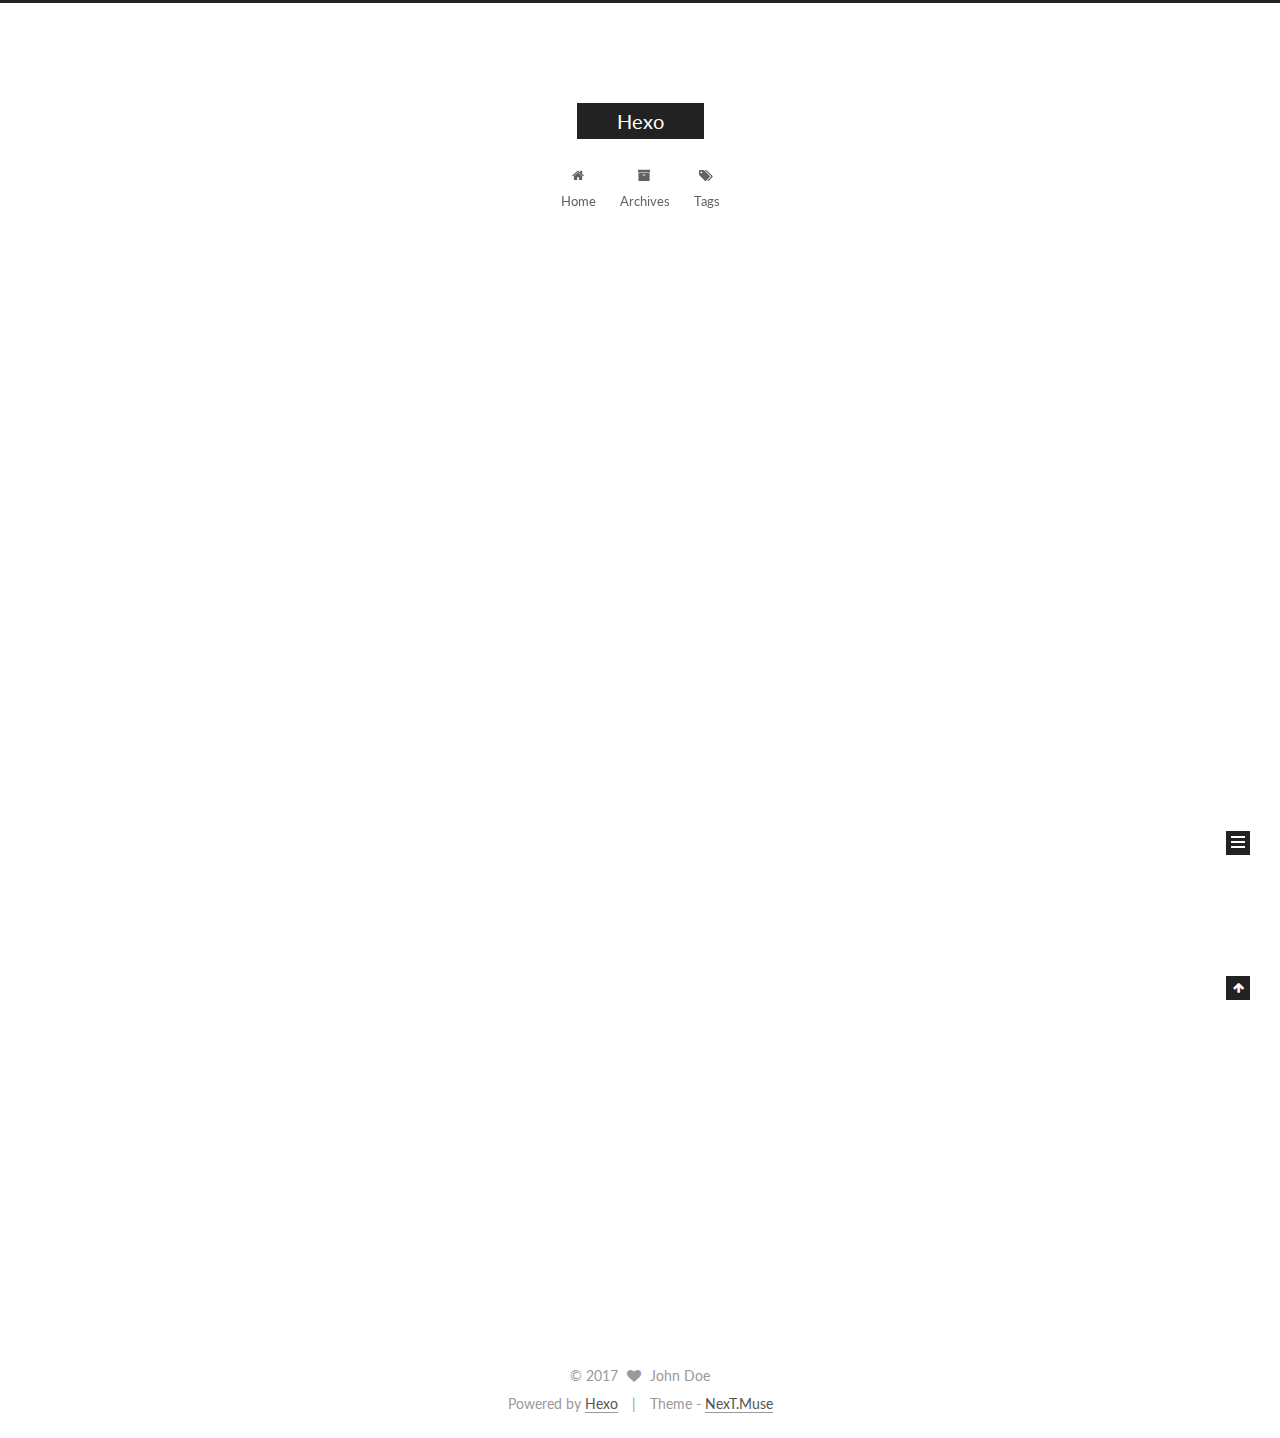
==== commit 5d23805d: "Site updated: 2017-07-14 21:08:06" ====
--- a/index.html
+++ b/index.html
@@ -200,7 +200,7 @@
             
               <i class="menu-item-icon fa fa-fw fa-home"></i> <br />
             
-            Startseite
+            Home
           </a>
         </li>
       
@@ -210,7 +210,7 @@
             
               <i class="menu-item-icon fa fa-fw fa-archive"></i> <br />
             
-            Archiv
+            Archives
           </a>
         </li>
       
@@ -282,7 +282,7 @@
                 <i class="fa fa-calendar-o"></i>
               </span>
               
-                <span class="post-meta-item-text">Veröffentlicht am</span>
+                <span class="post-meta-item-text">Posted on</span>
               
               <time title="Post created" itemprop="dateCreated datePublished" datetime="2017-07-14T20:05:17+08:00">
                 2017-07-14
@@ -411,7 +411,7 @@
             <div class="site-state-item site-state-posts">
               <a href="/archives/">
                 <span class="site-state-item-count">1</span>
-                <span class="site-state-item-name">Artikel</span>
+                <span class="site-state-item-name">posts</span>
               </a>
             </div>
           
@@ -465,7 +465,7 @@
 
 
 <div class="powered-by">
-  Erstellt mit  <a class="theme-link" href="https://hexo.io">Hexo</a>
+  Powered by <a class="theme-link" href="https://hexo.io">Hexo</a>
 </div>
 
 <div class="theme-info">
--- a/css/main.css
+++ b/css/main.css
@@ -1677,7 +1677,7 @@
   width: 4px;
   height: 4px;
   border-radius: 50%;
-  background: #df6921;
+  background: #ff8aff;
 }
 .links-of-blogroll {
   font-size: 13px;
